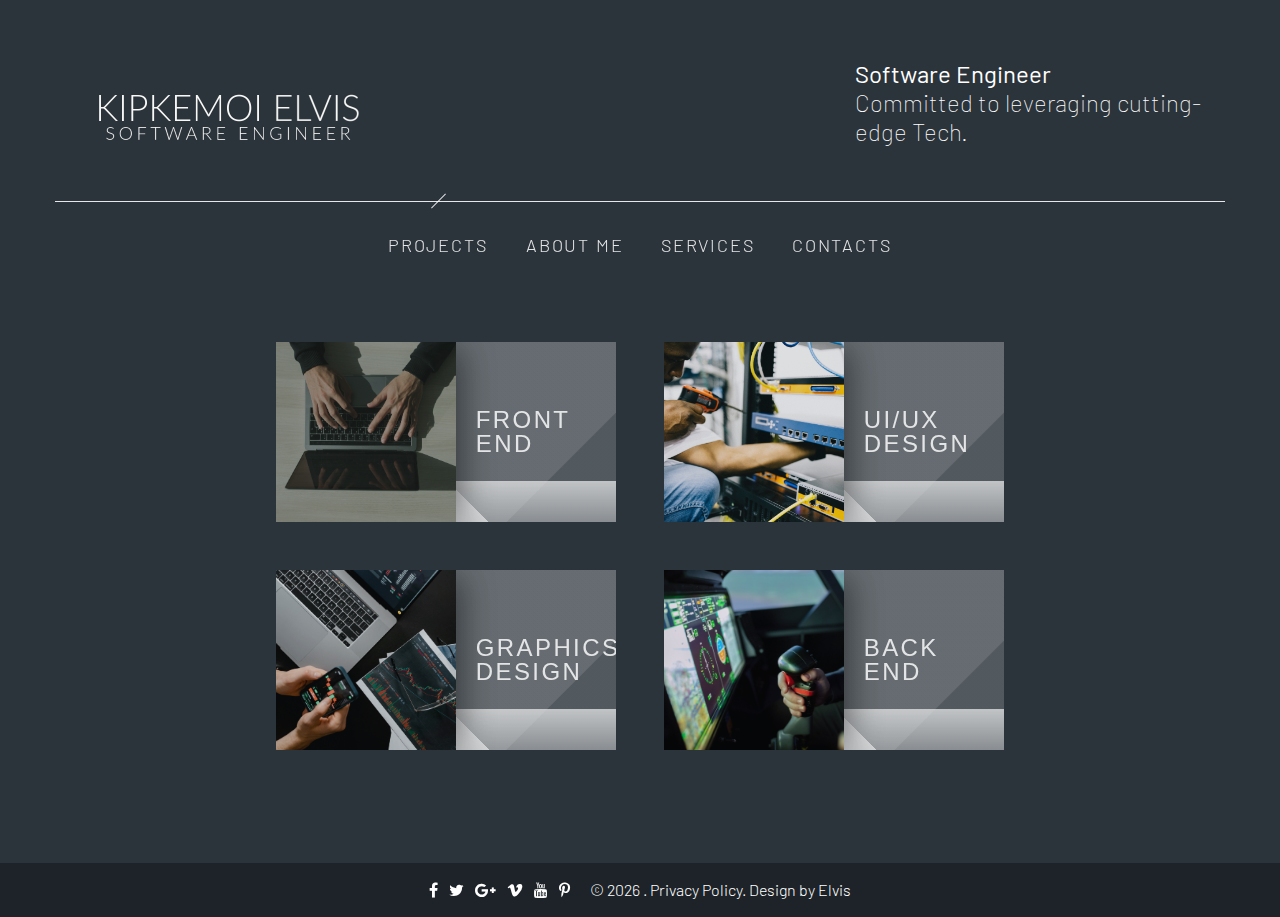
==== index.html @ e49746ac "st: homepage" ====
<!DOCTYPE html>
<html class="wide" lang="en">
  <head>
    <!-- Site Title-->
    <title>Elvis</title>
    <meta name="format-detection" content="telephone=no">
    <meta name="viewport" content="width=device-width, height=device-height, initial-scale=1.0, maximum-scale=1.0, user-scalable=0">
    <meta http-equiv="X-UA-Compatible" content="IE=edge">
    <meta charset="utf-8">
    <link rel="icon" href="images/favicon.ico" type="image/x-icon">
    <!-- Stylesheets-->
    <link rel="stylesheet" type="text/css" href="//fonts.googleapis.com/css?family=Barlow:100,200,300,400,700">
    <link rel="stylesheet" href="css/bootstrap.css">
    <link rel="stylesheet" href="css/fonts.css">
    <link rel="stylesheet" href="css/style.css">
    <style>.ie-panel{display: none;background: #212121;padding: 10px 0;box-shadow: 3px 3px 5px 0 rgba(0,0,0,.3);clear: both;text-align:center;position: relative;z-index: 1;} html.ie-10 .ie-panel, html.lt-ie-10 .ie-panel {display: block;}</style>
  </head>
  <body>
    <!-- <div class="ie-panel"><a href="http://windows.microsoft.com/en-US/internet-explorer/"><img src="images/ie8-panel/warning_bar_0000_us.jpg" height="42" width="820" alt="You are using an outdated browser. For a faster, safer browsing experience, upgrade for free today."></a></div> -->
    <!-- Page-->
    <div class="page bg-image novi-background">
      <div class="preloader">
        <div class="preloader-body">
          <div class="cssload-container">
            <div class="cssload-speeding-wheel"></div>
          </div>
          <p>Loading...</p>
        </div>
      </div>
      <!-- <a class="section section-banner d-none d-xl-flex" href="https://www.templatemonster.com/website-templates/monstroid2.html" style="background-image: url(images/banner/background-04-1920x60.jpg); background-image: -webkit-image-set( url(images/banner/background-04-1920x60.jpg) 1x, url(images/banner/background-04-3840x120.jpg) 2x )" target="_blank"><img src="images/banner/foreground-04-1600x60.png" srcset="images/banner/foreground-04-1600x60.png 1x, images/banner/foreground-04-3200x120.png 2x" alt="" width="1600" height="310"></a> -->
      <!-- Page Header-->

      <header class="section page-header">
        <div class="container">
          <div class="row justify-content-between align-items-end row-30">
            <div class="col-12 col-md-6"><a class="brand-logo" href="./"><img src="images/logo-default-346x62.png" alt="" width="346" height="62"/></a></div>
            <div class="col-12 col-md-6 col-xl-4">
              <div class="head-title">
                <p><strong>Software Engineer</strong> <br class="d-none d-md-inline-block">Committed to leveraging cutting-edge Tech.</p>              
              </div>
            </div>
          </div>
        </div>
      </header>
      <section class="section section-xs">
        <div class="container">
          <!-- Bootstrap tabs-->
          <div class="tabs-custom tabs-horizontal tabs-corporate" id="tabs-1">
            <!-- Nav tabs-->
            <ul class="nav nav-tabs">
              <li class="nav-item" role="presentation"><a class="nav-link active" href="#tabs-1-1" data-toggle="tab"><span class="nav-link-main">Projects</span></a></li>
              <li class="nav-item" role="presentation"><a class="nav-link" href="#tabs-1-2" data-toggle="tab"><span class="nav-link-main">about me</span></a></li>
              <li class="nav-item" role="presentation"><a class="nav-link" href="#tabs-1-3" data-toggle="tab"><span class="nav-link-main">services</span></a></li>
              <li class="nav-item" role="presentation"><a class="nav-link" href="#tabs-1-4" data-toggle="tab"><span class="nav-link-main">contacts</span></a></li>
            </ul>
            <!-- Tab panes-->
            <div class="tab-content">
              <div class="tab-pane fade show active" id="tabs-1-1">
                <div class="tabs-custom tabs-horizontal tabs-gallery hide-on-modal" id="tabs-galery">
                  <!-- Nav tabs-->
                  <ul class="nav nav-tabs">
                    <li class="nav-item" role="presentation"><a class="nav-link" href="#tabs-gallery-1" data-toggle="tab"><img src="images/ui.jpg" alt="" width="180" height="180"/><span>Front End</span></a></li>
                    <li class="nav-item" role="presentation"><a class="nav-link" href="#tabs-gallery-2" data-toggle="tab"><img src="images/hardware.jpg" alt="" width="180" height="180"/><span>UI/UX Design</span></a></li> <br>
                    <!-- <li class="nav-item" role="presentation"><a class="nav-link" href="#tabs-gallery-3" data-toggle="tab"><img src="images/backend.jpg" alt="" width="180" height="180"/><span>Back End</span></a></li> -->
</ul>
                  <ul class="nav nav-tabs">
                    <li class="nav-item" role="presentation"><a class="nav-link" href="#tabs-gallery-4" data-toggle="tab"><img src="images/data.jpg" alt="" width="180" height="180"/><span>Graphics Design</span></a></li>
                    <li class="nav-item" role="presentation"><a class="nav-link" href="#tabs-gallery-5" data-toggle="tab"><img src="images/devops.jpg" alt="" width="180" height="180"/><span>Back End</span></a></li>
                  
                  </ul>
                  <!-- Tab panes-->
                  <div class="tab-content">
                    <div class="tab-pane fade" id="tabs-gallery-1">
                      <div class="gallery-wrap">
                        <div class="gallery-wrap-inner">
                          <h4>Front End</h4>
                          <div class="dots-custom-lifestyle"></div><a class="back-to-gallery button-link button-link-icon" href="#"><span class="novi-icon icon icon-primary fa fa-angle-left"></span><span>back to projects</span></a>
                        </div>
                          <!-- Owl Carousel-->
                          <div class="gallery-wrap-inner" style="max-width: 1024px;">
                            <!-- Owl Carousel-->
                            <div class="owl-carousel owl-gallery" data-items="1" data-dots="true" data-nav="false" data-stage-padding="0" data-loop="false" data-margin="0" data-mouse-drag="false" data-lightgallery="group" data-pagination-class=".dots-custom-lifestyle">
                            
                              <div class="content-box hide-on-modal">
                                <div class="content-box-inner">
                                  <div class="row align-items-center row-30 row-md-30">
                                    <div class="col-12 col-md-6 col-lg-7">
                                      <figure><img src="images/showcase.png" alt="" width="504" height="369"/>
                                      </figure>
                                    </div>
                                    <div class="col-12 col-md-6 col-lg-5">
                                      <h3>Hokela Showcase</h3>
                                      <p class="subtitle">Js, HTML, CSS                          
                                        </p>
                                        <p>Hokela Showcase || We are a Data Science Strategy company that provides innovative software solutions for startups and enterprises. We build Solutions for Africa.
                                        </p>
                                        <a class="button button-primary button-icon button-icon-left" href="https://github.com/DynastyElvis/Hokela-Showcase" target="_blank"><span>Repository</span><span class="novi-icon icon fa-angle-right"></span></a>
                                        <a class="button button-primary button-icon button-icon-left" href="https://hokela-showcase.vercel.app/" target="_blank"><span>LIve Link</span><span class="novi-icon icon fa-angle-right"></span></a>
                                      </div>
                                  </div>
                                </div>
                              </div>
                              <div class="content-box hide-on-modal">
                                <div class="content-box-inner">
                                  <div class="row align-items-center row-30 row-md-30">
                                    <div class="col-12 col-md-6 col-lg-7">
                                      <figure><img src="https://images.unsplash.com/photo-1617347454431-f49d7ff5c3b1?ixlib=rb-4.0.3&ixid=MnwxMjA3fDB8MHxzZWFyY2h8Mnx8ZGVsaXZlcnl8ZW58MHx8MHx8&auto=format&fit=crop&w=500&q=60" alt="" width="504" height="369"/>
                                      </figure>
                                    </div>
                                    <div class="col-12 col-md-6 col-lg-5">
                                      <h3>Sendit Frontend</h3>
                                      <p class="subtitle">Angular JS                       
                                        </p>
                                        <p>SendIt was developed to curb parcel delivery challenges. It helps users to create delivery orders and facilitates the movement of the parcels to their destinations. Charges are based on the location and weight of the parcel.
                                        </p>
                                        <a class="button button-primary button-icon button-icon-left" href="https://github.com/DynastyElvis/Sendit-Frontend" target="_blank"><span>Repository</span><span class="novi-icon icon fa-angle-right"></span></a>
                                        <a class="button button-primary button-icon button-icon-left" href="https://chanaiagwata.github.io/Sendit-Frontend/" target="_blank"><span>LIve Link</span><span class="novi-icon icon fa-angle-right"></span></a>
                                      </div>
                                  </div>
                                </div>
                              </div>
                              <div class="content-box hide-on-modal">
                                <div class="content-box-inner">
                                  <div class="row align-items-center row-30 row-md-30">
                                    <div class="col-12 col-md-6 col-lg-7">
                                      <figure><img src="https://images.unsplash.com/photo-1529400971008-f566de0e6dfc?ixlib=rb-4.0.3&ixid=MnwxMjA3fDB8MHxzZWFyY2h8Mnx8am9ifGVufDB8fDB8fA%3D%3D&auto=format&fit=crop&w=500&q=60" alt="" width="504" height="369"/>
                                      </figure>
                                    </div>
                                    <div class="col-12 col-md-6 col-lg-5">
                                      <h3>Optimal Hires</h3>
                                      <p class="subtitle">Angular                          
                                        </p>
                                        <p>This is a platform where employers can visit, and just browse through verified job-seeker profiles (CVs).
                                        </p>
                                        <a class="button button-primary button-icon button-icon-left" href="https://github.com/DynastyElvis/optimalHires-Frontend" target="_blank"><span>Repository</span><span class="novi-icon icon fa-angle-right"></span></a>
                                        <a class="button button-primary button-icon button-icon-left" href="https://github.com/DynastyElvis/optimalHires-Frontend" target="_blank"><span>LIve Link</span><span class="novi-icon icon fa-angle-right"></span></a>
                                      </div>
                                  </div>
                                </div>
                              </div>
                              <div class="content-box hide-on-modal">
                                <div class="content-box-inner">
                                  <div class="row align-items-center row-30 row-md-30">
                                    <div class="col-12 col-md-6 col-lg-7">
                                      <figure><img src="images/showcase.png" alt="" width="504" height="369"/>
                                      </figure>
                                    </div>
                                    <div class="col-12 col-md-6 col-lg-5">
                                      <h3>Advatech</h3>
                                      <p class="subtitle">Advatech office Supplies LTD                       
                                        </p>
                                        <p>Hokela Showcase || We are a Data Science Strategy company that provides innovative software solutions for startups and enterprises. We build Solutions for Africa.
                                        </p>
                                        <a class="button button-primary button-icon button-icon-left" href="https://github.com/DynastyElvis/Hokela-Showcase" target="_blank"><span>Repository</span><span class="novi-icon icon fa-angle-right"></span></a>
                                        <a class="button button-primary button-icon button-icon-left" href="https://hokela-showcase.vercel.app/" target="_blank"><span>LIve Link</span><span class="novi-icon icon fa-angle-right"></span></a>
                                      </div>
                                  </div>
                                </div>
                              </div>
                              <div class="content-box hide-on-modal">
                                <div class="content-box-inner">
                                  <div class="row align-items-center row-30 row-md-30">
                                    <div class="col-12 col-md-6 col-lg-7">
                                      <figure><img src="images/showcase.png" alt="" width="504" height="369"/>
                                      </figure>
                                    </div>
                                    <div class="col-12 col-md-6 col-lg-5">
                                      <h3>Hokela Showcase</h3>
                                      <p class="subtitle">Brisk Marketing                          
                                        </p>
                                        <p>Hokela Showcase || We are a Data Science Strategy company that provides innovative software solutions for startups and enterprises. We build Solutions for Africa.
                                        </p>
                                        <a class="button button-primary button-icon button-icon-left" href="https://github.com/DynastyElvis/Hokela-Showcase" target="_blank"><span>Repository</span><span class="novi-icon icon fa-angle-right"></span></a>
                                        <a class="button button-primary button-icon button-icon-left" href="https://hokela-showcase.vercel.app/" target="_blank"><span>LIve Link</span><span class="novi-icon icon fa-angle-right"></span></a>
                                      </div>
                                  </div>
                                </div>
                              </div>
                              <div class="content-box hide-on-modal">
                                <div class="content-box-inner">
                                  <div class="row align-items-center row-30 row-md-30">
                                    <div class="col-12 col-md-6 col-lg-7">
                                      <figure><img src="images/showcase.png" alt="" width="504" height="369"/>
                                      </figure>
                                    </div>
                                    <div class="col-12 col-md-6 col-lg-5">
                                      <h3>Hokela Showcase</h3>
                                      <p class="subtitle">Brisk Marketing                          
                                        </p>
                                        <p>Hokela Showcase || We are a Data Science Strategy company that provides innovative software solutions for startups and enterprises. We build Solutions for Africa.
                                        </p>
                                        <a class="button button-primary button-icon button-icon-left" href="https://github.com/DynastyElvis/Hokela-Showcase" target="_blank"><span>Repository</span><span class="novi-icon icon fa-angle-right"></span></a>
                                        <a class="button button-primary button-icon button-icon-left" href="https://hokela-showcase.vercel.app/" target="_blank"><span>LIve Link</span><span class="novi-icon icon fa-angle-right"></span></a>
                                      </div>
                                  </div>
                                </div>
                              </div>
                 
                            </div>                          
                        </div>
                      </div>
                    </div>
                    <!--Portrait-->
                    <div class="tab-pane fade" id="tabs-gallery-2">
                      <div class="gallery-wrap">
                        <div class="gallery-wrap-inner">
                          <h4>Portrait</h4>
                          <div class="dots-custom-portrait"></div><a class="back-to-gallery button-link button-link-icon" href="#"><span class="novi-icon icon icon-primary fa fa-angle-left"></span><span>back to projects</span></a>
                        </div>
                        <div class="gallery-wrap-inner" style="max-width: 1024px;">
                          <!-- Owl Carousel-->
                          <div class="owl-carousel owl-gallery" data-items="1" data-dots="true" data-nav="false" data-stage-padding="0" data-loop="false" data-margin="0" data-mouse-drag="false" data-lightgallery="group" data-pagination-class=".dots-custom-lifestyle">

                            <div class="content-box hide-on-modal">
                              <div class="content-box-inner">
                                <div class="row align-items-center row-30 row-md-30">
                                  <div class="col-12 col-md-6 col-lg-7">
                                    <figure><img src="images/showcase.png" alt="" width="504" height="369"/>
                                    </figure>
                                  </div>
                                  <div class="col-12 col-md-6 col-lg-5">
                                    <h3>Hokela Showcase</h3>
                                    <p class="subtitle">Brisk Marketing                          
                                      </p>
                                      <p>Hokela Showcase || We are a Data Science Strategy company that provides innovative software solutions for startups and enterprises. We build Solutions for Africa.
                                      </p>
                                      <a class="button button-primary button-icon button-icon-left" href="https://github.com/DynastyElvis/Hokela-Showcase" target="_blank"><span>Repository</span><span class="novi-icon icon fa-angle-right"></span></a>
                                      <a class="button button-primary button-icon button-icon-left" href="https://hokela-showcase.vercel.app/" target="_blank"><span>LIve Link</span><span class="novi-icon icon fa-angle-right"></span></a>
                                    </div>
                                </div>
                              </div>
                            </div>
                            <div class="content-box hide-on-modal">
                              <div class="content-box-inner">
                                <div class="row align-items-center row-30 row-md-30">
                                  <div class="col-12 col-md-6 col-lg-7">
                                    <figure><img src="images/showcase.png" alt="" width="504" height="369"/>
                                    </figure>
                                  </div>
                                  <div class="col-12 col-md-6 col-lg-5">
                                    <h3>Hokela Showcase</h3>
                                    <p class="subtitle">Brisk Marketing                          
                                      </p>
                                      <p>Hokela Showcase || We are a Data Science Strategy company that provides innovative software solutions for startups and enterprises. We build Solutions for Africa.
                                      </p>
                                      <a class="button button-primary button-icon button-icon-left" href="https://github.com/DynastyElvis/Hokela-Showcase" target="_blank"><span>Repository</span><span class="novi-icon icon fa-angle-right"></span></a>
                                      <a class="button button-primary button-icon button-icon-left" href="https://hokela-showcase.vercel.app/" target="_blank"><span>LIve Link</span><span class="novi-icon icon fa-angle-right"></span></a>
                                    </div>
                                </div>
                              </div>
                            </div>
                          </div>
                        </div>
                      </div>
                    </div>
                    <!--Fashion-->
                    <div class="tab-pane fade" id="tabs-gallery-3">
                      <div class="gallery-wrap">
                        <div class="gallery-wrap-inner">
                          <h4>Fashion</h4>
                          <div class="dots-custom-fashion"></div><a class="back-to-gallery button-link button-link-icon" href="#"><span class="novi-icon icon icon-primary fa fa-angle-left"></span><span>back to projects</span></a>
                        </div>
                        <div class="gallery-wrap-inner">
                          <!-- Owl Carousel-->
                          <div class="owl-carousel owl-gallery" data-items="1" data-dots="true" data-nav="false" data-stage-padding="0" data-loop="false" data-margin="0" data-mouse-drag="false" data-lightgallery="group" data-pagination-class=".dots-custom-fashion"><a class="gallery-item" href="images/gallery-fashion-03-970x524.jpg" data-lightgallery="item">
                              <figure><img src="images/gallery-fashion-03-970x524.jpg" alt="" width="970" height="524"/>
                              </figure>
                              <div class="caption"><span class="icon novi-icon fa-expand"></span></div></a><a class="gallery-item" href="images/gallery-fashion-01-970x524.jpg" data-lightgallery="item">
                              <figure><img src="images/gallery-fashion-01-970x524.jpg" alt="" width="970" height="524"/>
                              </figure>
                              <div class="caption"><span class="icon novi-icon fa-expand"></span></div></a><a class="gallery-item" href="images/gallery-fashion-02-970x524.jpg" data-lightgallery="item">
                              <figure><img src="images/gallery-fashion-02-970x524.jpg" alt="" width="970" height="524"/>
                              </figure>
                              <div class="caption"><span class="icon novi-icon fa-expand"></span></div></a><a class="gallery-item" href="images/gallery-fashion-04-970x524.jpg" data-lightgallery="item">
                              <figure><img src="images/gallery-fashion-04-970x524.jpg" alt="" width="970" height="524"/>
                              </figure>
                              <div class="caption"><span class="icon novi-icon fa-expand"></span></div></a><a class="gallery-item" href="images/gallery-fashion-05-970x524.jpg" data-lightgallery="item">
                              <figure><img src="images/gallery-fashion-05-970x524.jpg" alt="" width="970" height="524"/>
                              </figure>
                              <div class="caption"><span class="icon novi-icon fa-expand"></span></div></a><a class="gallery-item" href="images/gallery-fashion-06-970x524.jpg" data-lightgallery="item">
                              <figure><img src="images/gallery-fashion-06-970x524.jpg" alt="" width="970" height="524"/>
                              </figure>
                              <div class="caption"><span class="icon novi-icon fa-expand"></span></div></a><a class="gallery-item" href="images/gallery-fashion-07-970x524.jpg" data-lightgallery="item">
                              <figure><img src="images/gallery-fashion-07-970x524.jpg" alt="" width="970" height="524"/>
                              </figure>
                              <div class="caption"><span class="icon novi-icon fa-expand"></span></div></a><a class="gallery-item" href="images/gallery-fashion-08-970x524.jpg" data-lightgallery="item">
                              <figure><img src="images/gallery-fashion-08-970x524.jpg" alt="" width="970" height="524"/>
                              </figure>
                              <div class="caption"><span class="icon novi-icon fa-expand"></span></div></a>
                          </div>
                        </div>
                      </div>
                    </div>
                    <!--nature-->
                    <div class="tab-pane fade" id="tabs-gallery-4">
                      <div class="gallery-wrap">
                        <div class="gallery-wrap-inner">
                          <h4>ML & Data Analysis</h4>
                          <div class="dots-custom-nature"></div><a class="back-to-gallery button-link button-link-icon" href="#"><span class="novi-icon icon icon-primary fa fa-angle-left"></span><span>back to projects</span></a>
                        </div>
                        <div class="gallery-wrap-inner">
                          <!-- Owl Carousel-->
                          <div class="owl-carousel owl-gallery" data-items="1" data-dots="true" data-nav="false" data-stage-padding="0" data-loop="false" data-margin="0" data-mouse-drag="false" data-lightgallery="group" data-pagination-class=".dots-custom-nature"><a class="gallery-item" href="images/gallery-nature-07-970x524.jpg" data-lightgallery="item">
                              <figure><img src="images/gallery-nature-07-970x524.jpg" alt="" width="970" height="524"/>
                              </figure>
                              <div class="caption"><span class="icon novi-icon fa-expand"></span></div></a><a class="gallery-item" href="images/gallery-nature-01-970x524.jpg" data-lightgallery="item">
                              <figure><img src="images/gallery-nature-01-970x524.jpg" alt="" width="970" height="524"/>
                              </figure>
                              <div class="caption"><span class="icon novi-icon fa-expand"></span></div></a><a class="gallery-item" href="images/gallery-nature-02-970x524.jpg" data-lightgallery="item">
                              <figure><img src="images/gallery-nature-02-970x524.jpg" alt="" width="970" height="524"/>
                              </figure>
                              <div class="caption"><span class="icon novi-icon fa-expand"></span></div></a><a class="gallery-item" href="images/gallery-nature-03-970x524.jpg" data-lightgallery="item">
                              <figure><img src="images/gallery-nature-03-970x524.jpg" alt="" width="970" height="524"/>
                              </figure>
                              <div class="caption"><span class="icon novi-icon fa-expand"></span></div></a><a class="gallery-item" href="images/gallery-nature-04-970x524.jpg" data-lightgallery="item">
                              <figure><img src="images/gallery-nature-04-970x524.jpg" alt="" width="970" height="524"/>
                              </figure>
                              <div class="caption"><span class="icon novi-icon fa-expand"></span></div></a><a class="gallery-item" href="images/gallery-nature-05-970x524.jpg" data-lightgallery="item">
                              <figure><img src="images/gallery-nature-05-970x524.jpg" alt="" width="970" height="524"/>
                              </figure>
                              <div class="caption"><span class="icon novi-icon fa-expand"></span></div></a><a class="gallery-item" href="images/gallery-nature-06-970x524.jpg" data-lightgallery="item">
                              <figure><img src="images/gallery-nature-06-970x524.jpg" alt="" width="970" height="524"/>
                              </figure>
                              <div class="caption"><span class="icon novi-icon fa-expand"></span></div></a><a class="gallery-item" href="images/gallery-nature-08-970x524.jpg" data-lightgallery="item">
                              <figure><img src="images/gallery-nature-08-970x524.jpg" alt="" width="970" height="524"/>
                              </figure>
                              <div class="caption"><span class="icon novi-icon fa-expand"></span></div></a>
                          </div>
                        </div>
                      </div>
                    </div>
                    <!--city-->
                    <div class="tab-pane fade" id="tabs-gallery-5">
                      <div class="gallery-wrap">
                        <div class="gallery-wrap-inner">
                          <h4>DevOps</h4>
                          <div class="dots-custom-city"></div><a class="back-to-gallery button-link button-link-icon" href="#"><span class="novi-icon icon icon-primary fa fa-angle-left"></span><span>back to projects</span></a>
                        </div>
                        <div class="gallery-wrap-inner">
                          <!-- Owl Carousel-->
                          <div class="owl-carousel owl-gallery" data-items="1" data-dots="true" data-nav="false" data-stage-padding="0" data-loop="false" data-margin="0" data-mouse-drag="false" data-lightgallery="group" data-pagination-class=".dots-custom-city"><a class="gallery-item" href="images/gallery-city-02-970x524.jpg" data-lightgallery="item">
                              <figure><img src="images/gallery-city-02-970x524.jpg" alt="" width="970" height="524"/>
                              </figure>
                              <div class="caption"><span class="icon novi-icon fa-expand"></span></div></a><a class="gallery-item" href="images/gallery-city-01-970x524.jpg" data-lightgallery="item">
                              <figure><img src="images/gallery-city-01-970x524.jpg" alt="" width="970" height="524"/>
                              </figure>
                              <div class="caption"><span class="icon novi-icon fa-expand"></span></div></a><a class="gallery-item" href="images/gallery-city-03-970x524.jpg" data-lightgallery="item">
                              <figure><img src="images/gallery-city-03-970x524.jpg" alt="" width="970" height="524"/>
                              </figure>
                              <div class="caption"><span class="icon novi-icon fa-expand"></span></div></a><a class="gallery-item" href="images/gallery-city-04-970x524.jpg" data-lightgallery="item">
                              <figure><img src="images/gallery-city-04-970x524.jpg" alt="" width="970" height="524"/>
                              </figure>
                              <div class="caption"><span class="icon novi-icon fa-expand"></span></div></a><a class="gallery-item" href="images/gallery-city-05-970x524.jpg" data-lightgallery="item">
                              <figure><img src="images/gallery-city-05-970x524.jpg" alt="" width="970" height="524"/>
                              </figure>
                              <div class="caption"><span class="icon novi-icon fa-expand"></span></div></a><a class="gallery-item" href="images/gallery-city-06-970x524.jpg" data-lightgallery="item">
                              <figure><img src="images/gallery-city-06-970x524.jpg" alt="" width="970" height="524"/>
                              </figure>
                              <div class="caption"><span class="icon novi-icon fa-expand"></span></div></a><a class="gallery-item" href="images/gallery-city-07-970x524.jpg" data-lightgallery="item">
                              <figure><img src="images/gallery-city-07-970x524.jpg" alt="" width="970" height="524"/>
                              </figure>
                              <div class="caption"><span class="icon novi-icon fa-expand"></span></div></a>
                          </div>
                        </div>
                      </div>
                    </div>
                  </div>
                </div>
              </div>
              <div class="tab-pane fade" id="tabs-1-2">
                <div class="content-box hide-on-modal">
                  <div class="content-box-inner">
                    <div class="row align-items-center row-30 row-md-30">
                      <div class="col-12 col-md-6 col-lg-7">
                        <figure><img src="images/dp.jpg" alt="" width="504" height="369"/>
                        </figure>
                      </div>
                      <div class="col-12 col-md-6 col-lg-5">
                        <h3>Who I Am</h3>
                        <p class="subtitle">Professional Software and DevOps engineer                          
                          </p>
                        <p>I am a professional software and DevOps engineer with years of experience in the IT industry. I have a deep understanding of various programming languages, software development methodologies, and tools for continuous integration and delivery.</p><a class="button button-primary button-icon button-icon-left" href="#" data-toggle="modal" data-target="#modal-about-us"><span>More</span><span class="novi-icon icon fa-angle-right"></span></a>
                      </div>
                    </div>
                  </div><a class="close-content-box" href="#">x</a>
                </div>
                <div class="modal slideUp" id="modal-about-us" tabindex="-1" role="dialog" aria-hidden="true">
                  <div class="modal-dialog" role="document">
                    <div class="modal-content">
                      <div class="content-box">
                        <div class="content-box-inner">
                          <div class="row">
                            <div class="col-12">
                              <h3>A Few Words About Me</h3>
                              <p>Experienced software engineer with a passion for developing innovative programs that expedite the efficiency and effectiveness of organizational success. Well-versed in technology and writing code to create systems that are reliable and user-friendly.</p>
                              <p>A skilled leader who has the proven
                                ability to motivate, educate, and manage a team of professionals to build software programs and
                                effectively track changes. Confident communicator, strategic thinker, and innovative creator to
                                develop software that is customized to meet a company’s organizational needs, highlight its core
                                competencies, and further their success.</p>
                            </div>
                          </div>
                        </div><a class="close-modal-content-box" href="#" data-dismiss="modal">x</a>
                      </div>
                    </div>
                  </div>
                </div>
              </div>
              <div class="tab-pane fade" id="tabs-1-3">
                <div class="content-box hide-on-modal">
                  <div class="content-box-inner row-30">
                    <h3>Services Overview</h3>
                    <div class="row align-items-center row-30">
                      <div class="col-12 col-md-6">
                        <div class="unit service-box">
                          <div class="unit-left"><span class="novi-icon icon icon-lg fa-clock-o"></span></div>
                          <div class="unit-body"><a class="subtitle" href="#" data-toggle="modal" data-target="#modal-service-1">bermodi tempora incidunt ut labore et dolore magna maliquam</a>
                            <p>Dastqui dolorem ipsumquia dolsitmet conse tequam eius. Asmodi tempora incid. Dent ut labore et dolore magnam. Naliquam quae.</p>
                          </div>
                        </div>
                      </div>
                      <div class="col-12 col-md-6">
                        <div class="unit service-box">
                          <div class="unit-left"><span class="novi-icon icon icon-lg fa-cloud"></span></div>
                          <div class="unit-body"><a class="subtitle" href="#" data-toggle="modal" data-target="#modal-service-2">cidunt ut labore t dolore magna maliqua mquaerat voleneni.</a>
                            <p>Dastqui dolorem ipsumquia dolsitmet conse tequam eius. Asmodi tempora incid. Dent ut labore et dolore magnam. Naliquam quae.</p>
                          </div>
                        </div>
                      </div>
                      <div class="col-12 col-md-6">
                        <div class="unit service-box">
                          <div class="unit-left"><span class="novi-icon icon icon-lg fa-bell"></span></div>
                          <div class="unit-body"><a class="subtitle" href="#" data-toggle="modal" data-target="#modal-service-3">empora incidunt ut labore et dolore magna maliquam lroep oirta.</a>
                            <p>Dastqui dolorem ipsumquia dolsitmet conse tequam eius. Asmodi tempora incid. Dent ut labore et dolore magnam. Naliquam quae.</p>
                          </div>
                        </div>
                      </div>
                      <div class="col-12 col-md-6">
                        <div class="unit service-box">
                          <div class="unit-left"><span class="novi-icon icon icon-lg fa-image"></span></div>
                          <div class="unit-body"><a class="subtitle" href="#" data-toggle="modal" data-target="#modal-service-4">dunt ut labore et dolore magna aliquam lroep oirta lreo prota.</a>
                            <p>Dastqui dolorem ipsumquia dolsitmet conse tequam eius. Asmodi tempora incid. Dent ut labore et dolore magnam. Naliquam quae.</p>
                          </div>
                        </div>
                      </div>
                    </div>
                  </div><a class="close-content-box" href="#">x</a>
                </div>
                <div class="modal slideUp" id="modal-service-1" tabindex="-1" role="dialog" aria-hidden="true">
                  <div class="modal-dialog" role="document">
                    <div class="modal-content">
                      <div class="content-box">
                        <div class="content-box-inner">
                          <div class="row">
                            <div class="col-12">
                              <h3>bermodi tempora incidunt ut labore et dolore magna maliquam</h3>
                              <p>Dastqui dolorem ipsumquia dolsitmet conse tequam eius. Asmodi tempora incid. Dent ut labore t dolore magnam. Naliquam quae. Rat voleneni ullam corporis suscipit labasic ut aliquidea commodi consequatur. Aquis autem vel eum iure reprehenderit, muytasas dresasaser. Esse, quam nihil molestiae consequatur, vel illum. Dastqui dolorem ipsumquia dolsitmet conse tequam eius. Asmodi tempora incid. Dent ut labore t dolore magnam. Naliquam quae.</p>
                              <p>Rat voleneni ullam corporis suscipit labasic ut aliquidea commodi consequatur. Aquis autem vel eum iure reprehenderit. Asas dresasaser. Esse, quam nihil molestiae consequatur, vel illum. Dastqui dolorem ipsumquia dolsitmet conse tequam eius. Asmodi tempora incid. Dent ut labore t dolore magnam. Naliquam quae. Rat voleneni ullam corporis suscipit labasic ut aliquidea commodi consequatur. Aquis autem vel eum iure reprehenderit, muytasas dresasaser. Esse, quam nihil molestiae consequatur, vel illum. Dastqui dolorem ipsumquia dolsitmet conse tequam eius. Asmodi tempo. Asas dresasaser. Esse, quam nihil molestiae consequatur, vel illum. Dastqui dolorem ipsumquia dolsitmet conse tequam eius. Asmodi tempora incid. Dent ut labore t dolore magnam. Naliquam quae. Rat voleneni ullam corporis suscipit labasic ut aliquidea</p>
                            </div>
                          </div>
                        </div><a class="close-modal-content-box" href="#" data-dismiss="modal">x</a>
                      </div>
                    </div>
                  </div>
                </div>
                <div class="modal slideUp" id="modal-service-2" tabindex="-1" role="dialog" aria-hidden="true">
                  <div class="modal-dialog" role="document">
                    <div class="modal-content">
                      <div class="content-box">
                        <div class="content-box-inner">
                          <div class="row">
                            <div class="col-12">
                              <h3>cidunt ut labore t dolore magna maliqua mquaerat voleneni.</h3>
                              <p>Dastqui dolorem ipsumquia dolsitmet conse tequam eius. Asmodi tempora incid. Dent ut labore t dolore magnam. Naliquam quae. Rat voleneni ullam corporis suscipit labasic ut aliquidea commodi consequatur. Aquis autem vel eum iure reprehenderit, muytasas dresasaser. Esse, quam nihil molestiae consequatur, vel illum. Dastqui dolorem ipsumquia dolsitmet conse tequam eius. Asmodi tempora incid. Dent ut labore t dolore magnam. Naliquam quae.</p>
                              <p>Rat voleneni ullam corporis suscipit labasic ut aliquidea commodi consequatur. Aquis autem vel eum iure reprehenderit. Asas dresasaser. Esse, quam nihil molestiae consequatur, vel illum. Dastqui dolorem ipsumquia dolsitmet conse tequam eius. Asmodi tempora incid. Dent ut labore t dolore magnam. Naliquam quae. Rat voleneni ullam corporis suscipit labasic ut aliquidea commodi consequatur. Aquis autem vel eum iure reprehenderit, muytasas dresasaser. Esse, quam nihil molestiae consequatur, vel illum. Dastqui dolorem ipsumquia dolsitmet conse tequam eius. Asmodi tempo. Asas dresasaser. Esse, quam nihil molestiae consequatur, vel illum. Dastqui dolorem ipsumquia dolsitmet conse tequam eius. Asmodi tempora incid. Dent ut labore t dolore magnam. Naliquam quae. Rat voleneni ullam corporis suscipit labasic ut aliquidea</p>
                            </div>
                          </div>
                        </div><a class="close-modal-content-box" href="#" data-dismiss="modal">x</a>
                      </div>
                    </div>
                  </div>
                </div>
                <div class="modal slideUp" id="modal-service-3" tabindex="-1" role="dialog" aria-hidden="true">
                  <div class="modal-dialog" role="document">
                    <div class="modal-content">
                      <div class="content-box">
                        <div class="content-box-inner">
                          <div class="row">
                            <div class="col-12">
                              <h3>empora incidunt ut labore et dolore magna maliquam lroep oirta.</h3>
                              <p>Dastqui dolorem ipsumquia dolsitmet conse tequam eius. Asmodi tempora incid. Dent ut labore t dolore magnam. Naliquam quae. Rat voleneni ullam corporis suscipit labasic ut aliquidea commodi consequatur. Aquis autem vel eum iure reprehenderit, muytasas dresasaser. Esse, quam nihil molestiae consequatur, vel illum. Dastqui dolorem ipsumquia dolsitmet conse tequam eius. Asmodi tempora incid. Dent ut labore t dolore magnam. Naliquam quae.</p>
                              <p>Rat voleneni ullam corporis suscipit labasic ut aliquidea commodi consequatur. Aquis autem vel eum iure reprehenderit. Asas dresasaser. Esse, quam nihil molestiae consequatur, vel illum. Dastqui dolorem ipsumquia dolsitmet conse tequam eius. Asmodi tempora incid. Dent ut labore t dolore magnam. Naliquam quae. Rat voleneni ullam corporis suscipit labasic ut aliquidea commodi consequatur. Aquis autem vel eum iure reprehenderit, muytasas dresasaser. Esse, quam nihil molestiae consequatur, vel illum. Dastqui dolorem ipsumquia dolsitmet conse tequam eius. Asmodi tempo. Asas dresasaser. Esse, quam nihil molestiae consequatur, vel illum. Dastqui dolorem ipsumquia dolsitmet conse tequam eius. Asmodi tempora incid. Dent ut labore t dolore magnam. Naliquam quae. Rat voleneni ullam corporis suscipit labasic ut aliquidea</p>
                            </div>
                          </div>
                        </div><a class="close-modal-content-box" href="#" data-dismiss="modal">x</a>
                      </div>
                    </div>
                  </div>
                </div>
                <div class="modal slideUp" id="modal-service-4" tabindex="-1" role="dialog" aria-hidden="true">
                  <div class="modal-dialog" role="document">
                    <div class="modal-content">
                      <div class="content-box">
                        <div class="content-box-inner">
                          <div class="row">
                            <div class="col-12">
                              <h3>dunt ut labore et dolore magna aliquam lroep oirta lreo prota.</h3>
                              <p>Dastqui dolorem ipsumquia dolsitmet conse tequam eius. Asmodi tempora incid. Dent ut labore t dolore magnam. Naliquam quae. Rat voleneni ullam corporis suscipit labasic ut aliquidea commodi consequatur. Aquis autem vel eum iure reprehenderit, muytasas dresasaser. Esse, quam nihil molestiae consequatur, vel illum. Dastqui dolorem ipsumquia dolsitmet conse tequam eius. Asmodi tempora incid. Dent ut labore t dolore magnam. Naliquam quae.</p>
                              <p>Rat voleneni ullam corporis suscipit labasic ut aliquidea commodi consequatur. Aquis autem vel eum iure reprehenderit. Asas dresasaser. Esse, quam nihil molestiae consequatur, vel illum. Dastqui dolorem ipsumquia dolsitmet conse tequam eius. Asmodi tempora incid. Dent ut labore t dolore magnam. Naliquam quae. Rat voleneni ullam corporis suscipit labasic ut aliquidea commodi consequatur. Aquis autem vel eum iure reprehenderit, muytasas dresasaser. Esse, quam nihil molestiae consequatur, vel illum. Dastqui dolorem ipsumquia dolsitmet conse tequam eius. Asmodi tempo. Asas dresasaser. Esse, quam nihil molestiae consequatur, vel illum. Dastqui dolorem ipsumquia dolsitmet conse tequam eius. Asmodi tempora incid. Dent ut labore t dolore magnam. Naliquam quae. Rat voleneni ullam corporis suscipit labasic ut aliquidea</p>
                            </div>
                          </div>
                        </div><a class="close-modal-content-box" href="#" data-dismiss="modal">x</a>
                      </div>
                    </div>
                  </div>
                </div>
              </div>
              <div class="tab-pane fade" id="tabs-1-4">
                <div class="content-box hide-on-modal">
                  <div class="row row-30 justify-content-center align-items-center">
                    <div class="col-12 col-md-7">
                      <!--RD Mailform-->
                      <form class="rd-mailform text-left" data-form-output="form-output-global" data-form-type="contact" method="post" action="bat/rd-mailform.php">
                        <div class="row row-14 gutters-14">
                          <div class="col-sm-6">
                            <div class="form-wrap">
                              <label class="form-label" for="contact-name">Name</label>
                              <input class="form-input" id="contact-name" type="text" name="name" data-constraints="@Required">
                            </div>
                          </div>
                          <div class="col-sm-6">
                            <div class="form-wrap">
                              <label class="form-label" for="contact-phone">Phone</label>
                              <input class="form-input" id="contact-phone" type="text" name="phone" data-constraints="@Required @PhoneNumber">
                            </div>
                          </div>
                          <div class="col-12">
                            <div class="form-wrap">
                              <label class="form-label" for="contact-message">Message</label>
                              <textarea class="form-input" id="contact-message" name="message" data-constraints="@Required"></textarea>
                            </div>
                          </div>
                          <div class="col-sm-6">
                            <div class="form-wrap">
                              <label class="form-label" for="contact-email">E-Mail</label>
                              <input class="form-input" id="contact-email" type="email" name="email" data-constraints="@Required @Email">
                            </div>
                          </div>
                          <div class="col-sm-6 align-self-end">
                            <div class="form-button">
                              <button class="button button-lg button-block button-primary" type="submit">Send</button>
                            </div>
                          </div>
                        </div>
                      </form>
                    </div>
                    <div class="col-12 col-md-4">
                      <h3>Contact Info</h3>
                      <address class="subtitle">Riverside Drive<br> Nairobi, KENYA</address>
                      <ul class="contact-info">
                        <li><span>Chat with my Mini AI Portfolio:</span><a href="https://whatsappchat-my-portfolio.vercel.app/">Chat Bot</a></li>
                        <li><span>Telephone:</span><a href="tel:#">+254746 346 984</a></li>
                        <li><span>LinkedIn:</span><a href="https://www.linkedin.com/in/kipkemoi-elvis-aa3548209/">Kipkemoi Elvis</a></li>
                        <li><span>E-mail:</span><a href="mailto:#">Kipkemoilvs@gmail.com</a></li>
                      </ul>
                    </div>
                  </div><a class="close-content-box" href="#">x</a>
                </div>
              </div>
            </div>
          </div>
        </div>
      </section><a class="section section-banner d-xl-none" href="https://www.templatemonster.com/website-templates/monstroid2.html" style="background-image: url(images/banner/background-03-1920x310.jpg); background-image: -webkit-image-set( url(images/banner/background-03-1920x310.jpg) 1x, url(images/banner/background-03-3840x620.jpg) 2x )" target="_blank"><img src="images/banner/foreground-03-1600x310.png" srcset="images/banner/foreground-03-1600x310.png 1x, images/banner/foreground-03-3200x620.png 2x" alt="" width="1600" height="310"></a>
      <!-- Page Footer-->
      <footer class="section footer-classic context-dark novi-background">
        <div class="container">
          <div class="footer-group">
            <ul class="list-inline list-inline-xs">
              <li><a class="novi-icon icon-xxs fa-facebook icon" href="#"></a></li>
              <li><a class="novi-icon icon-xxs fa-twitter icon" href="#"></a></li>
              <li><a class="novi-icon icon-xxs fa-google-plus icon" href="#"></a></li>
              <li><a class="novi-icon icon-xxs fa-vimeo icon" href="#"></a></li>
              <li><a class="novi-icon icon-xxs fa-youtube icon" href="#"></a></li>
              <li><a class="novi-icon icon-xxs fa-pinterest-p icon" href="#"></a></li>
            </ul>
            <!-- Rights-->
            <p class="rights"><span>&copy;&nbsp;</span><span class="copyright-year"></span><span>&nbsp;</span><span>.&nbsp;</span><a href="#" data-toggle="modal" data-target="#privacy">Privacy Policy</a>. Design&nbsp;by&nbsp;<a href="https://elvis-portfolio-blue.vercel.app/">Elvis</a></p>
          </div>
        </div>
        <!-- Coded by JeremyLuis-->
      </footer>

      <div class="modal modal-centered slideUp" id="privacy" tabindex="-1" role="dialog" aria-hidden="true">
        <div class="modal-dialog" role="document">
          <div class="modal-content">
            <div class="content-box">
              <div class="content-box-inner">
                <div class="row">
                  <div class="col-12">
                    <h3>Privacy Policy</h3>
                    <p>Dastqui dolorem ipsumquia dolsitmet conse tequam eius. Asmodi tempora incid. Dent ut labore t dolore magnam. Naliquam quae. Rat voleneni ullam corporis suscipit labasic ut aliquidea commodi consequatur. Aquis autem vel eum iure reprehenderit, muytasas dresasaser. Esse, quam nihil molestiae consequatur, vel illum. Dastqui dolorem ipsumquia dolsitmet conse tequam eius. Asmodi tempora incid. Dent ut labore t dolore magnam. Naliquam quae.</p>
                    <p>Rat voleneni ullam corporis suscipit labasic ut aliquidea commodi consequatur. Aquis autem vel eum iure reprehenderit. Asas dresasaser. Esse, quam nihil molestiae consequatur, vel illum. Dastqui dolorem ipsumquia dolsitmet conse tequam eius. Asmodi tempora incid. Dent ut labore t dolore magnam. Naliquam quae. Rat voleneni ullam corporis suscipit labasic ut aliquidea commodi consequatur. Aquis autem vel eum iure reprehenderit, muytasas dresasaser. Esse, quam nihil molestiae consequatur, vel illum. Dastqui dolorem ipsumquia dolsitmet conse tequam eius. Asmodi tempo. Asas dresasaser. Esse, quam nihil molestiae consequatur, vel illum. Dastqui dolorem ipsumquia dolsitmet conse tequam eius. Asmodi tempora incid. Dent ut labore t dolore magnam. Naliquam quae. Rat voleneni ullam corporis suscipit labasic ut aliquidea</p>
                  </div>
                </div>
              </div><a class="close-modal-content-box" href="#" data-dismiss="modal">x</a>
            </div>
          </div>
        </div>
      </div>
    </div>
    <!-- Global Mailform Output-->
    <div class="snackbars" id="form-output-global"></div>
    <!-- Javascript-->
    <script src="js/core.min.js"></script>
    <script src="js/script.js"></script>
    <!-- coded by ragnar-->
  </body>
</html>
---- css/fonts.css ----
/*
*
* Fonts
*//*
*
* Font Awesome Icons 4.7.0
* --------------------------------------------------
*/@font-face {	font-family: 'FontAwesome';	src: url("../fonts/fontawesome-webfont.eot?v=4.7.0");	src: url("../fonts/fontawesome-webfont.eot?#iefix&v=4.7.0") format("embedded-opentype"), url("../fonts/fontawesome-webfont.woff2?v=4.7.0") format("woff2"), url("../fonts/fontawesome-webfont.woff?v=4.7.0") format("woff"), url("../fonts/fontawesome-webfont.ttf?v=4.7.0") format("truetype"), url("../fonts/fontawesome-webfont.svg?v=4.7.0#fontawesomeregular") format("svg");	font-weight: normal;	font-style: normal;}.fa {	display: inline-block;	font-family: 'FontAwesome';	font-size: inherit;	text-rendering: auto;	-webkit-font-smoothing: antialiased;	-moz-osx-font-smoothing: grayscale;}[class*='fa-']:before {	font-weight: 400;	font-family: 'FontAwesome';}/* makes the font 33% larger relative to the icon container */.fa-lg {	font-size: 1.33333333em;	line-height: 0.75em;	vertical-align: -15%;}.fa-2x {	font-size: 2em;}.fa-3x {	font-size: 3em;}.fa-4x {	font-size: 4em;}.fa-5x {	font-size: 5em;}.fa-fw {	width: 1.28571429em;	text-align: center;}.fa-ul {	padding-left: 0;	margin-left: 2.14285714em;	list-style-type: none;}.fa-ul > li {	position: relative;}.fa-li {	position: absolute;	left: -2.14285714em;	width: 2.14285714em;	top: 0.14285714em;	text-align: center;}.fa-li.fa-lg {	left: -1.85714286em;}.fa-border {	padding: .2em .25em .15em;	border: solid 0.08em #eeeeee;	border-radius: .1em;}.fa-pull-left {	float: left;}.fa-pull-right {	float: right;}.fa.fa-pull-left {	margin-right: .3em;}.fa.fa-pull-right {	margin-left: .3em;}/* Deprecated as of 4.4.0 */.pull-right {	float: right;}.pull-left {	float: left;}.fa.pull-left {	margin-right: .3em;}.fa.pull-right {	margin-left: .3em;}.fa-spin {	-webkit-animation: fa-spin 2s infinite linear;	animation: fa-spin 2s infinite linear;}.fa-pulse {	-webkit-animation: fa-spin 1s infinite steps(8);	animation: fa-spin 1s infinite steps(8);}@-webkit-keyframes fa-spin {	0% {		-webkit-transform: rotate(0deg);		transform: rotate(0deg);	}	100% {		-webkit-transform: rotate(359deg);		transform: rotate(359deg);	}}@keyframes fa-spin {	0% {		-webkit-transform: rotate(0deg);		transform: rotate(0deg);	}	100% {		-webkit-transform: rotate(359deg);		transform: rotate(359deg);	}}.fa-rotate-90 {	-ms-filter: "progid:DXImageTransform.Microsoft.BasicImage(rotation=1)";	-webkit-transform: rotate(90deg);	-ms-transform: rotate(90deg);	transform: rotate(90deg);}.fa-rotate-180 {	-ms-filter: "progid:DXImageTransform.Microsoft.BasicImage(rotation=2)";	-webkit-transform: rotate(180deg);	-ms-transform: rotate(180deg);	transform: rotate(180deg);}.fa-rotate-270 {	-ms-filter: "progid:DXImageTransform.Microsoft.BasicImage(rotation=3)";	-webkit-transform: rotate(270deg);	-ms-transform: rotate(270deg);	transform: rotate(270deg);}.fa-flip-horizontal {	-ms-filter: "progid:DXImageTransform.Microsoft.BasicImage(rotation=0, mirror=1)";	-webkit-transform: scale(-1, 1);	-ms-transform: scale(-1, 1);	transform: scale(-1, 1);}.fa-flip-vertical {	-ms-filter: "progid:DXImageTransform.Microsoft.BasicImage(rotation=2, mirror=1)";	-webkit-transform: scale(1, -1);	-ms-transform: scale(1, -1);	transform: scale(1, -1);}:root .fa-rotate-90,:root .fa-rotate-180,:root .fa-rotate-270,:root .fa-flip-horizontal,:root .fa-flip-vertical {	filter: none;}.fa-stack {	position: relative;	display: inline-block;	width: 2em;	height: 2em;	line-height: 2em;	vertical-align: middle;}.fa-stack-1x,.fa-stack-2x {	position: absolute;	left: 0;	width: 100%;	text-align: center;}.fa-stack-1x {	line-height: inherit;}.fa-stack-2x {	font-size: 2em;}.fa-inverse {	color: #ffffff;}/* Font Awesome uses the Unicode Private Use Area (PUA) to ensure screen
   readers do not read off random characters that represent icons */.fa-glass:before {	content: "\f000";}.fa-music:before {	content: "\f001";}.fa-search:before {	content: "\f002";}.fa-envelope-o:before {	content: "\f003";}.fa-heart:before {	content: "\f004";}.fa-star:before {	content: "\f005";}.fa-star-o:before {	content: "\f006";}.fa-user:before {	content: "\f007";}.fa-film:before {	content: "\f008";}.fa-th-large:before {	content: "\f009";}.fa-th:before {	content: "\f00a";}.fa-th-list:before {	content: "\f00b";}.fa-check:before {	content: "\f00c";}.fa-remove:before,.fa-close:before,.fa-times:before {	content: "\f00d";}.fa-search-plus:before {	content: "\f00e";}.fa-search-minus:before {	content: "\f010";}.fa-power-off:before {	content: "\f011";}.fa-signal:before {	content: "\f012";}.fa-gear:before,.fa-cog:before {	content: "\f013";}.fa-trash-o:before {	content: "\f014";}.fa-home:before {	content: "\f015";}.fa-file-o:before {	content: "\f016";}.fa-clock-o:before {	content: "\f017";}.fa-road:before {	content: "\f018";}.fa-download:before {	content: "\f019";}.fa-arrow-circle-o-down:before {	content: "\f01a";}.fa-arrow-circle-o-up:before {	content: "\f01b";}.fa-inbox:before {	content: "\f01c";}.fa-play-circle-o:before {	content: "\f01d";}.fa-rotate-right:before,.fa-repeat:before {	content: "\f01e";}.fa-refresh:before {	content: "\f021";}.fa-list-alt:before {	content: "\f022";}.fa-lock:before {	content: "\f023";}.fa-flag:before {	content: "\f024";}.fa-headphones:before {	content: "\f025";}.fa-volume-off:before {	content: "\f026";}.fa-volume-down:before {	content: "\f027";}.fa-volume-up:before {	content: "\f028";}.fa-qrcode:before {	content: "\f029";}.fa-barcode:before {	content: "\f02a";}.fa-tag:before {	content: "\f02b";}.fa-tags:before {	content: "\f02c";}.fa-book:before {	content: "\f02d";}.fa-bookmark:before {	content: "\f02e";}.fa-print:before {	content: "\f02f";}.fa-camera:before {	content: "\f030";}.fa-font:before {	content: "\f031";}.fa-bold:before {	content: "\f032";}.fa-italic:before {	content: "\f033";}.fa-text-height:before {	content: "\f034";}.fa-text-width:before {	content: "\f035";}.fa-align-left:before {	content: "\f036";}.fa-align-center:before {	content: "\f037";}.fa-align-right:before {	content: "\f038";}.fa-align-justify:before {	content: "\f039";}.fa-list:before {	content: "\f03a";}.fa-dedent:before,.fa-outdent:before {	content: "\f03b";}.fa-indent:before {	content: "\f03c";}.fa-video-camera:before {	content: "\f03d";}.fa-photo:before,.fa-image:before,.fa-picture-o:before {	content: "\f03e";}.fa-pencil:before {	content: "\f040";}.fa-map-marker:before {	content: "\f041";}.fa-adjust:before {	content: "\f042";}.fa-tint:before {	content: "\f043";}.fa-edit:before,.fa-pencil-square-o:before {	content: "\f044";}.fa-share-square-o:before {	content: "\f045";}.fa-check-square-o:before {	content: "\f046";}.fa-arrows:before {	content: "\f047";}.fa-step-backward:before {	content: "\f048";}.fa-fast-backward:before {	content: "\f049";}.fa-backward:before {	content: "\f04a";}.fa-play:before {	content: "\f04b";}.fa-pause:before {	content: "\f04c";}.fa-stop:before {	content: "\f04d";}.fa-forward:before {	content: "\f04e";}.fa-fast-forward:before {	content: "\f050";}.fa-step-forward:before {	content: "\f051";}.fa-eject:before {	content: "\f052";}.fa-chevron-left:before {	content: "\f053";}.fa-chevron-right:before {	content: "\f054";}.fa-plus-circle:before {	content: "\f055";}.fa-minus-circle:before {	content: "\f056";}.fa-times-circle:before {	content: "\f057";}.fa-check-circle:before {	content: "\f058";}.fa-question-circle:before {	content: "\f059";}.fa-info-circle:before {	content: "\f05a";}.fa-crosshairs:before {	content: "\f05b";}.fa-times-circle-o:before {	content: "\f05c";}.fa-check-circle-o:before {	content: "\f05d";}.fa-ban:before {	content: "\f05e";}.fa-arrow-left:before {	content: "\f060";}.fa-arrow-right:before {	content: "\f061";}.fa-arrow-up:before {	content: "\f062";}.fa-arrow-down:before {	content: "\f063";}.fa-mail-forward:before,.fa-share:before {	content: "\f064";}.fa-expand:before {	content: "\f065";}.fa-compress:before {	content: "\f066";}.fa-plus:before {	content: "\f067";}.fa-minus:before {	content: "\f068";}.fa-asterisk:before {	content: "\f069";}.fa-exclamation-circle:before {	content: "\f06a";}.fa-gift:before {	content: "\f06b";}.fa-leaf:before {	content: "\f06c";}.fa-fire:before {	content: "\f06d";}.fa-eye:before {	content: "\f06e";}.fa-eye-slash:before {	content: "\f070";}.fa-warning:before,.fa-exclamation-triangle:before {	content: "\f071";}.fa-plane:before {	content: "\f072";}.fa-calendar:before {	content: "\f073";}.fa-random:before {	content: "\f074";}.fa-comment:before {	content: "\f075";}.fa-magnet:before {	content: "\f076";}.fa-chevron-up:before {	content: "\f077";}.fa-chevron-down:before {	content: "\f078";}.fa-retweet:before {	content: "\f079";}.fa-shopping-cart:before {	content: "\f07a";}.fa-folder:before {	content: "\f07b";}.fa-folder-open:before {	content: "\f07c";}.fa-arrows-v:before {	content: "\f07d";}.fa-arrows-h:before {	content: "\f07e";}.fa-bar-chart-o:before,.fa-bar-chart:before {	content: "\f080";}.fa-twitter-square:before {	content: "\f081";}.fa-facebook-square:before {	content: "\f082";}.fa-camera-retro:before {	content: "\f083";}.fa-key:before {	content: "\f084";}.fa-gears:before,.fa-cogs:before {	content: "\f085";}.fa-comments:before {	content: "\f086";}.fa-thumbs-o-up:before {	content: "\f087";}.fa-thumbs-o-down:before {	content: "\f088";}.fa-star-half:before {	content: "\f089";}.fa-heart-o:before {	content: "\f08a";}.fa-sign-out:before {	content: "\f08b";}.fa-linkedin-square:before {	content: "\f08c";}.fa-thumb-tack:before {	content: "\f08d";}.fa-external-link:before {	content: "\f08e";}.fa-sign-in:before {	content: "\f090";}.fa-trophy:before {	content: "\f091";}.fa-github-square:before {	content: "\f092";}.fa-upload:before {	content: "\f093";}.fa-lemon-o:before {	content: "\f094";}.fa-phone:before {	content: "\f095";}.fa-square-o:before {	content: "\f096";}.fa-bookmark-o:before {	content: "\f097";}.fa-phone-square:before {	content: "\f098";}.fa-twitter:before {	content: "\f099";}.fa-facebook-f:before,.fa-facebook:before {	content: "\f09a";}.fa-github:before {	content: "\f09b";}.fa-unlock:before {	content: "\f09c";}.fa-credit-card:before {	content: "\f09d";}.fa-feed:before,.fa-rss:before {	content: "\f09e";}.fa-hdd-o:before {	content: "\f0a0";}.fa-bullhorn:before {	content: "\f0a1";}.fa-bell:before {	content: "\f0f3";}.fa-certificate:before {	content: "\f0a3";}.fa-hand-o-right:before {	content: "\f0a4";}.fa-hand-o-left:before {	content: "\f0a5";}.fa-hand-o-up:before {	content: "\f0a6";}.fa-hand-o-down:before {	content: "\f0a7";}.fa-arrow-circle-left:before {	content: "\f0a8";}.fa-arrow-circle-right:before {	content: "\f0a9";}.fa-arrow-circle-up:before {	content: "\f0aa";}.fa-arrow-circle-down:before {	content: "\f0ab";}.fa-globe:before {	content: "\f0ac";}.fa-wrench:before {	content: "\f0ad";}.fa-tasks:before {	content: "\f0ae";}.fa-filter:before {	content: "\f0b0";}.fa-briefcase:before {	content: "\f0b1";}.fa-arrows-alt:before {	content: "\f0b2";}.fa-group:before,.fa-users:before {	content: "\f0c0";}.fa-chain:before,.fa-link:before {	content: "\f0c1";}.fa-cloud:before {	content: "\f0c2";}.fa-flask:before {	content: "\f0c3";}.fa-cut:before,.fa-scissors:before {	content: "\f0c4";}.fa-copy:before,.fa-files-o:before {	content: "\f0c5";}.fa-paperclip:before {	content: "\f0c6";}.fa-save:before,.fa-floppy-o:before {	content: "\f0c7";}.fa-square:before {	content: "\f0c8";}.fa-navicon:before,.fa-reorder:before,.fa-bars:before {	content: "\f0c9";}.fa-list-ul:before {	content: "\f0ca";}.fa-list-ol:before {	content: "\f0cb";}.fa-strikethrough:before {	content: "\f0cc";}.fa-underline:before {	content: "\f0cd";}.fa-table:before {	content: "\f0ce";}.fa-magic:before {	content: "\f0d0";}.fa-truck:before {	content: "\f0d1";}.fa-pinterest:before {	content: "\f0d2";}.fa-pinterest-square:before {	content: "\f0d3";}.fa-google-plus-square:before {	content: "\f0d4";}.fa-google-plus:before {	content: "\f0d5";}.fa-money:before {	content: "\f0d6";}.fa-caret-down:before {	content: "\f0d7";}.fa-caret-up:before {	content: "\f0d8";}.fa-caret-left:before {	content: "\f0d9";}.fa-caret-right:before {	content: "\f0da";}.fa-columns:before {	content: "\f0db";}.fa-unsorted:before,.fa-sort:before {	content: "\f0dc";}.fa-sort-down:before,.fa-sort-desc:before {	content: "\f0dd";}.fa-sort-up:before,.fa-sort-asc:before {	content: "\f0de";}.fa-envelope:before {	content: "\f0e0";}.fa-linkedin:before {	content: "\f0e1";}.fa-rotate-left:before,.fa-undo:before {	content: "\f0e2";}.fa-legal:before,.fa-gavel:before {	content: "\f0e3";}.fa-dashboard:before,.fa-tachometer:before {	content: "\f0e4";}.fa-comment-o:before {	content: "\f0e5";}.fa-comments-o:before {	content: "\f0e6";}.fa-flash:before,.fa-bolt:before {	content: "\f0e7";}.fa-sitemap:before {	content: "\f0e8";}.fa-umbrella:before {	content: "\f0e9";}.fa-paste:before,.fa-clipboard:before {	content: "\f0ea";}.fa-lightbulb-o:before {	content: "\f0eb";}.fa-exchange:before {	content: "\f0ec";}.fa-cloud-download:before {	content: "\f0ed";}.fa-cloud-upload:before {	content: "\f0ee";}.fa-user-md:before {	content: "\f0f0";}.fa-stethoscope:before {	content: "\f0f1";}.fa-suitcase:before {	content: "\f0f2";}.fa-bell-o:before {	content: "\f0a2";}.fa-coffee:before {	content: "\f0f4";}.fa-cutlery:before {	content: "\f0f5";}.fa-file-text-o:before {	content: "\f0f6";}.fa-building-o:before {	content: "\f0f7";}.fa-hospital-o:before {	content: "\f0f8";}.fa-ambulance:before {	content: "\f0f9";}.fa-medkit:before {	content: "\f0fa";}.fa-fighter-jet:before {	content: "\f0fb";}.fa-beer:before {	content: "\f0fc";}.fa-h-square:before {	content: "\f0fd";}.fa-plus-square:before {	content: "\f0fe";}.fa-angle-double-left:before {	content: "\f100";}.fa-angle-double-right:before {	content: "\f101";}.fa-angle-double-up:before {	content: "\f102";}.fa-angle-double-down:before {	content: "\f103";}.fa-angle-left:before {	content: "\f104";}.fa-angle-right:before {	content: "\f105";}.fa-angle-up:before {	content: "\f106";}.fa-angle-down:before {	content: "\f107";}.fa-desktop:before {	content: "\f108";}.fa-laptop:before {	content: "\f109";}.fa-tablet:before {	content: "\f10a";}.fa-mobile-phone:before,.fa-mobile:before {	content: "\f10b";}.fa-circle-o:before {	content: "\f10c";}.fa-quote-left:before {	content: "\f10d";}.fa-quote-right:before {	content: "\f10e";}.fa-spinner:before {	content: "\f110";}.fa-circle:before {	content: "\f111";}.fa-mail-reply:before,.fa-reply:before {	content: "\f112";}.fa-github-alt:before {	content: "\f113";}.fa-folder-o:before {	content: "\f114";}.fa-folder-open-o:before {	content: "\f115";}.fa-smile-o:before {	content: "\f118";}.fa-frown-o:before {	content: "\f119";}.fa-meh-o:before {	content: "\f11a";}.fa-gamepad:before {	content: "\f11b";}.fa-keyboard-o:before {	content: "\f11c";}.fa-flag-o:before {	content: "\f11d";}.fa-flag-checkered:before {	content: "\f11e";}.fa-terminal:before {	content: "\f120";}.fa-code:before {	content: "\f121";}.fa-mail-reply-all:before,.fa-reply-all:before {	content: "\f122";}.fa-star-half-empty:before,.fa-star-half-full:before,.fa-star-half-o:before {	content: "\f123";}.fa-location-arrow:before {	content: "\f124";}.fa-crop:before {	content: "\f125";}.fa-code-fork:before {	content: "\f126";}.fa-unlink:before,.fa-chain-broken:before {	content: "\f127";}.fa-question:before {	content: "\f128";}.fa-info:before {	content: "\f129";}.fa-exclamation:before {	content: "\f12a";}.fa-superscript:before {	content: "\f12b";}.fa-subscript:before {	content: "\f12c";}.fa-eraser:before {	content: "\f12d";}.fa-puzzle-piece:before {	content: "\f12e";}.fa-microphone:before {	content: "\f130";}.fa-microphone-slash:before {	content: "\f131";}.fa-shield:before {	content: "\f132";}.fa-calendar-o:before {	content: "\f133";}.fa-fire-extinguisher:before {	content: "\f134";}.fa-rocket:before {	content: "\f135";}.fa-maxcdn:before {	content: "\f136";}.fa-chevron-circle-left:before {	content: "\f137";}.fa-chevron-circle-right:before {	content: "\f138";}.fa-chevron-circle-up:before {	content: "\f139";}.fa-chevron-circle-down:before {	content: "\f13a";}.fa-html5:before {	content: "\f13b";}.fa-css3:before {	content: "\f13c";}.fa-anchor:before {	content: "\f13d";}.fa-unlock-alt:before {	content: "\f13e";}.fa-bullseye:before {	content: "\f140";}.fa-ellipsis-h:before {	content: "\f141";}.fa-ellipsis-v:before {	content: "\f142";}.fa-rss-square:before {	content: "\f143";}.fa-play-circle:before {	content: "\f144";}.fa-ticket:before {	content: "\f145";}.fa-minus-square:before {	content: "\f146";}.fa-minus-square-o:before {	content: "\f147";}.fa-level-up:before {	content: "\f148";}.fa-level-down:before {	content: "\f149";}.fa-check-square:before {	content: "\f14a";}.fa-pencil-square:before {	content: "\f14b";}.fa-external-link-square:before {	content: "\f14c";}.fa-share-square:before {	content: "\f14d";}.fa-compass:before {	content: "\f14e";}.fa-toggle-down:before,.fa-caret-square-o-down:before {	content: "\f150";}.fa-toggle-up:before,.fa-caret-square-o-up:before {	content: "\f151";}.fa-toggle-right:before,.fa-caret-square-o-right:before {	content: "\f152";}.fa-euro:before,.fa-eur:before {	content: "\f153";}.fa-gbp:before {	content: "\f154";}.fa-dollar:before,.fa-usd:before {	content: "\f155";}.fa-rupee:before,.fa-inr:before {	content: "\f156";}.fa-cny:before,.fa-rmb:before,.fa-yen:before,.fa-jpy:before {	content: "\f157";}.fa-ruble:before,.fa-rouble:before,.fa-rub:before {	content: "\f158";}.fa-won:before,.fa-krw:before {	content: "\f159";}.fa-bitcoin:before,.fa-btc:before {	content: "\f15a";}.fa-file:before {	content: "\f15b";}.fa-file-text:before {	content: "\f15c";}.fa-sort-alpha-asc:before {	content: "\f15d";}.fa-sort-alpha-desc:before {	content: "\f15e";}.fa-sort-amount-asc:before {	content: "\f160";}.fa-sort-amount-desc:before {	content: "\f161";}.fa-sort-numeric-asc:before {	content: "\f162";}.fa-sort-numeric-desc:before {	content: "\f163";}.fa-thumbs-up:before {	content: "\f164";}.fa-thumbs-down:before {	content: "\f165";}.fa-youtube-square:before {	content: "\f166";}.fa-youtube:before {	content: "\f167";}.fa-xing:before {	content: "\f168";}.fa-xing-square:before {	content: "\f169";}.fa-youtube-play:before {	content: "\f16a";}.fa-dropbox:before {	content: "\f16b";}.fa-stack-overflow:before {	content: "\f16c";}.fa-instagram:before {	content: "\f16d";}.fa-flickr:before {	content: "\f16e";}.fa-adn:before {	content: "\f170";}.fa-bitbucket:before {	content: "\f171";}.fa-bitbucket-square:before {	content: "\f172";}.fa-tumblr:before {	content: "\f173";}.fa-tumblr-square:before {	content: "\f174";}.fa-long-arrow-down:before {	content: "\f175";}.fa-long-arrow-up:before {	content: "\f176";}.fa-long-arrow-left:before {	content: "\f177";}.fa-long-arrow-right:before {	content: "\f178";}.fa-apple:before {	content: "\f179";}.fa-windows:before {	content: "\f17a";}.fa-android:before {	content: "\f17b";}.fa-linux:before {	content: "\f17c";}.fa-dribbble:before {	content: "\f17d";}.fa-skype:before {	content: "\f17e";}.fa-foursquare:before {	content: "\f180";}.fa-trello:before {	content: "\f181";}.fa-female:before {	content: "\f182";}.fa-male:before {	content: "\f183";}.fa-gittip:before,.fa-gratipay:before {	content: "\f184";}.fa-sun-o:before {	content: "\f185";}.fa-moon-o:before {	content: "\f186";}.fa-archive:before {	content: "\f187";}.fa-bug:before {	content: "\f188";}.fa-vk:before {	content: "\f189";}.fa-weibo:before {	content: "\f18a";}.fa-renren:before {	content: "\f18b";}.fa-pagelines:before {	content: "\f18c";}.fa-stack-exchange:before {	content: "\f18d";}.fa-arrow-circle-o-right:before {	content: "\f18e";}.fa-arrow-circle-o-left:before {	content: "\f190";}.fa-toggle-left:before,.fa-caret-square-o-left:before {	content: "\f191";}.fa-dot-circle-o:before {	content: "\f192";}.fa-wheelchair:before {	content: "\f193";}.fa-vimeo-square:before {	content: "\f194";}.fa-turkish-lira:before,.fa-try:before {	content: "\f195";}.fa-plus-square-o:before {	content: "\f196";}.fa-space-shuttle:before {	content: "\f197";}.fa-slack:before {	content: "\f198";}.fa-envelope-square:before {	content: "\f199";}.fa-wordpress:before {	content: "\f19a";}.fa-openid:before {	content: "\f19b";}.fa-institution:before,.fa-bank:before,.fa-university:before {	content: "\f19c";}.fa-mortar-board:before,.fa-graduation-cap:before {	content: "\f19d";}.fa-yahoo:before {	content: "\f19e";}.fa-google:before {	content: "\f1a0";}.fa-reddit:before {	content: "\f1a1";}.fa-reddit-square:before {	content: "\f1a2";}.fa-stumbleupon-circle:before {	content: "\f1a3";}.fa-stumbleupon:before {	content: "\f1a4";}.fa-delicious:before {	content: "\f1a5";}.fa-digg:before {	content: "\f1a6";}.fa-pied-piper-pp:before {	content: "\f1a7";}.fa-pied-piper-alt:before {	content: "\f1a8";}.fa-drupal:before {	content: "\f1a9";}.fa-joomla:before {	content: "\f1aa";}.fa-language:before {	content: "\f1ab";}.fa-fax:before {	content: "\f1ac";}.fa-building:before {	content: "\f1ad";}.fa-child:before {	content: "\f1ae";}.fa-paw:before {	content: "\f1b0";}.fa-spoon:before {	content: "\f1b1";}.fa-cube:before {	content: "\f1b2";}.fa-cubes:before {	content: "\f1b3";}.fa-behance:before {	content: "\f1b4";}.fa-behance-square:before {	content: "\f1b5";}.fa-steam:before {	content: "\f1b6";}.fa-steam-square:before {	content: "\f1b7";}.fa-recycle:before {	content: "\f1b8";}.fa-automobile:before,.fa-car:before {	content: "\f1b9";}.fa-cab:before,.fa-taxi:before {	content: "\f1ba";}.fa-tree:before {	content: "\f1bb";}.fa-spotify:before {	content: "\f1bc";}.fa-deviantart:before {	content: "\f1bd";}.fa-soundcloud:before {	content: "\f1be";}.fa-database:before {	content: "\f1c0";}.fa-file-pdf-o:before {	content: "\f1c1";}.fa-file-word-o:before {	content: "\f1c2";}.fa-file-excel-o:before {	content: "\f1c3";}.fa-file-powerpoint-o:before {	content: "\f1c4";}.fa-file-photo-o:before,.fa-file-picture-o:before,.fa-file-image-o:before {	content: "\f1c5";}.fa-file-zip-o:before,.fa-file-archive-o:before {	content: "\f1c6";}.fa-file-sound-o:before,.fa-file-audio-o:before {	content: "\f1c7";}.fa-file-movie-o:before,.fa-file-video-o:before {	content: "\f1c8";}.fa-file-code-o:before {	content: "\f1c9";}.fa-vine:before {	content: "\f1ca";}.fa-codepen:before {	content: "\f1cb";}.fa-jsfiddle:before {	content: "\f1cc";}.fa-life-bouy:before,.fa-life-buoy:before,.fa-life-saver:before,.fa-support:before,.fa-life-ring:before {	content: "\f1cd";}.fa-circle-o-notch:before {	content: "\f1ce";}.fa-ra:before,.fa-resistance:before,.fa-rebel:before {	content: "\f1d0";}.fa-ge:before,.fa-empire:before {	content: "\f1d1";}.fa-git-square:before {	content: "\f1d2";}.fa-git:before {	content: "\f1d3";}.fa-y-combinator-square:before,.fa-yc-square:before,.fa-hacker-news:before {	content: "\f1d4";}.fa-tencent-weibo:before {	content: "\f1d5";}.fa-qq:before {	content: "\f1d6";}.fa-wechat:before,.fa-weixin:before {	content: "\f1d7";}.fa-send:before,.fa-paper-plane:before {	content: "\f1d8";}.fa-send-o:before,.fa-paper-plane-o:before {	content: "\f1d9";}.fa-history:before {	content: "\f1da";}.fa-circle-thin:before {	content: "\f1db";}.fa-header:before {	content: "\f1dc";}.fa-paragraph:before {	content: "\f1dd";}.fa-sliders:before {	content: "\f1de";}.fa-share-alt:before {	content: "\f1e0";}.fa-share-alt-square:before {	content: "\f1e1";}.fa-bomb:before {	content: "\f1e2";}.fa-soccer-ball-o:before,.fa-futbol-o:before {	content: "\f1e3";}.fa-tty:before {	content: "\f1e4";}.fa-binoculars:before {	content: "\f1e5";}.fa-plug:before {	content: "\f1e6";}.fa-slideshare:before {	content: "\f1e7";}.fa-twitch:before {	content: "\f1e8";}.fa-yelp:before {	content: "\f1e9";}.fa-newspaper-o:before {	content: "\f1ea";}.fa-wifi:before {	content: "\f1eb";}.fa-calculator:before {	content: "\f1ec";}.fa-paypal:before {	content: "\f1ed";}.fa-google-wallet:before {	content: "\f1ee";}.fa-cc-visa:before {	content: "\f1f0";}.fa-cc-mastercard:before {	content: "\f1f1";}.fa-cc-discover:before {	content: "\f1f2";}.fa-cc-amex:before {	content: "\f1f3";}.fa-cc-paypal:before {	content: "\f1f4";}.fa-cc-stripe:before {	content: "\f1f5";}.fa-bell-slash:before {	content: "\f1f6";}.fa-bell-slash-o:before {	content: "\f1f7";}.fa-trash:before {	content: "\f1f8";}.fa-copyright:before {	content: "\f1f9";}.fa-at:before {	content: "\f1fa";}.fa-eyedropper:before {	content: "\f1fb";}.fa-paint-brush:before {	content: "\f1fc";}.fa-birthday-cake:before {	content: "\f1fd";}.fa-area-chart:before {	content: "\f1fe";}.fa-pie-chart:before {	content: "\f200";}.fa-line-chart:before {	content: "\f201";}.fa-lastfm:before {	content: "\f202";}.fa-lastfm-square:before {	content: "\f203";}.fa-toggle-off:before {	content: "\f204";}.fa-toggle-on:before {	content: "\f205";}.fa-bicycle:before {	content: "\f206";}.fa-bus:before {	content: "\f207";}.fa-ioxhost:before {	content: "\f208";}.fa-angellist:before {	content: "\f209";}.fa-cc:before {	content: "\f20a";}.fa-shekel:before,.fa-sheqel:before,.fa-ils:before {	content: "\f20b";}.fa-meanpath:before {	content: "\f20c";}.fa-buysellads:before {	content: "\f20d";}.fa-connectdevelop:before {	content: "\f20e";}.fa-dashcube:before {	content: "\f210";}.fa-forumbee:before {	content: "\f211";}.fa-leanpub:before {	content: "\f212";}.fa-sellsy:before {	content: "\f213";}.fa-shirtsinbulk:before {	content: "\f214";}.fa-simplybuilt:before {	content: "\f215";}.fa-skyatlas:before {	content: "\f216";}.fa-cart-plus:before {	content: "\f217";}.fa-cart-arrow-down:before {	content: "\f218";}.fa-diamond:before {	content: "\f219";}.fa-ship:before {	content: "\f21a";}.fa-user-secret:before {	content: "\f21b";}.fa-motorcycle:before {	content: "\f21c";}.fa-street-view:before {	content: "\f21d";}.fa-heartbeat:before {	content: "\f21e";}.fa-venus:before {	content: "\f221";}.fa-mars:before {	content: "\f222";}.fa-mercury:before {	content: "\f223";}.fa-intersex:before,.fa-transgender:before {	content: "\f224";}.fa-transgender-alt:before {	content: "\f225";}.fa-venus-double:before {	content: "\f226";}.fa-mars-double:before {	content: "\f227";}.fa-venus-mars:before {	content: "\f228";}.fa-mars-stroke:before {	content: "\f229";}.fa-mars-stroke-v:before {	content: "\f22a";}.fa-mars-stroke-h:before {	content: "\f22b";}.fa-neuter:before {	content: "\f22c";}.fa-genderless:before {	content: "\f22d";}.fa-facebook-official:before {	content: "\f230";}.fa-pinterest-p:before {	content: "\f231";}.fa-whatsapp:before {	content: "\f232";}.fa-server:before {	content: "\f233";}.fa-user-plus:before {	content: "\f234";}.fa-user-times:before {	content: "\f235";}.fa-hotel:before,.fa-bed:before {	content: "\f236";}.fa-viacoin:before {	content: "\f237";}.fa-train:before {	content: "\f238";}.fa-subway:before {	content: "\f239";}.fa-medium:before {	content: "\f23a";}.fa-yc:before,.fa-y-combinator:before {	content: "\f23b";}.fa-optin-monster:before {	content: "\f23c";}.fa-opencart:before {	content: "\f23d";}.fa-expeditedssl:before {	content: "\f23e";}.fa-battery-4:before,.fa-battery:before,.fa-battery-full:before {	content: "\f240";}.fa-battery-3:before,.fa-battery-three-quarters:before {	content: "\f241";}.fa-battery-2:before,.fa-battery-half:before {	content: "\f242";}.fa-battery-1:before,.fa-battery-quarter:before {	content: "\f243";}.fa-battery-0:before,.fa-battery-empty:before {	content: "\f244";}.fa-mouse-pointer:before {	content: "\f245";}.fa-i-cursor:before {	content: "\f246";}.fa-object-group:before {	content: "\f247";}.fa-object-ungroup:before {	content: "\f248";}.fa-sticky-note:before {	content: "\f249";}.fa-sticky-note-o:before {	content: "\f24a";}.fa-cc-jcb:before {	content: "\f24b";}.fa-cc-diners-club:before {	content: "\f24c";}.fa-clone:before {	content: "\f24d";}.fa-balance-scale:before {	content: "\f24e";}.fa-hourglass-o:before {	content: "\f250";}.fa-hourglass-1:before,.fa-hourglass-start:before {	content: "\f251";}.fa-hourglass-2:before,.fa-hourglass-half:before {	content: "\f252";}.fa-hourglass-3:before,.fa-hourglass-end:before {	content: "\f253";}.fa-hourglass:before {	content: "\f254";}.fa-hand-grab-o:before,.fa-hand-rock-o:before {	content: "\f255";}.fa-hand-stop-o:before,.fa-hand-paper-o:before {	content: "\f256";}.fa-hand-scissors-o:before {	content: "\f257";}.fa-hand-lizard-o:before {	content: "\f258";}.fa-hand-spock-o:before {	content: "\f259";}.fa-hand-pointer-o:before {	content: "\f25a";}.fa-hand-peace-o:before {	content: "\f25b";}.fa-trademark:before {	content: "\f25c";}.fa-registered:before {	content: "\f25d";}.fa-creative-commons:before {	content: "\f25e";}.fa-gg:before {	content: "\f260";}.fa-gg-circle:before {	content: "\f261";}.fa-tripadvisor:before {	content: "\f262";}.fa-odnoklassniki:before {	content: "\f263";}.fa-odnoklassniki-square:before {	content: "\f264";}.fa-get-pocket:before {	content: "\f265";}.fa-wikipedia-w:before {	content: "\f266";}.fa-safari:before {	content: "\f267";}.fa-chrome:before {	content: "\f268";}.fa-firefox:before {	content: "\f269";}.fa-opera:before {	content: "\f26a";}.fa-internet-explorer:before {	content: "\f26b";}.fa-tv:before,.fa-television:before {	content: "\f26c";}.fa-contao:before {	content: "\f26d";}.fa-500px:before {	content: "\f26e";}.fa-amazon:before {	content: "\f270";}.fa-calendar-plus-o:before {	content: "\f271";}.fa-calendar-minus-o:before {	content: "\f272";}.fa-calendar-times-o:before {	content: "\f273";}.fa-calendar-check-o:before {	content: "\f274";}.fa-industry:before {	content: "\f275";}.fa-map-pin:before {	content: "\f276";}.fa-map-signs:before {	content: "\f277";}.fa-map-o:before {	content: "\f278";}.fa-map:before {	content: "\f279";}.fa-commenting:before {	content: "\f27a";}.fa-commenting-o:before {	content: "\f27b";}.fa-houzz:before {	content: "\f27c";}.fa-vimeo:before {	content: "\f27d";}.fa-black-tie:before {	content: "\f27e";}.fa-fonticons:before {	content: "\f280";}.fa-reddit-alien:before {	content: "\f281";}.fa-edge:before {	content: "\f282";}.fa-credit-card-alt:before {	content: "\f283";}.fa-codiepie:before {	content: "\f284";}.fa-modx:before {	content: "\f285";}.fa-fort-awesome:before {	content: "\f286";}.fa-usb:before {	content: "\f287";}.fa-product-hunt:before {	content: "\f288";}.fa-mixcloud:before {	content: "\f289";}.fa-scribd:before {	content: "\f28a";}.fa-pause-circle:before {	content: "\f28b";}.fa-pause-circle-o:before {	content: "\f28c";}.fa-stop-circle:before {	content: "\f28d";}.fa-stop-circle-o:before {	content: "\f28e";}.fa-shopping-bag:before {	content: "\f290";}.fa-shopping-basket:before {	content: "\f291";}.fa-hashtag:before {	content: "\f292";}.fa-bluetooth:before {	content: "\f293";}.fa-bluetooth-b:before {	content: "\f294";}.fa-percent:before {	content: "\f295";}.fa-gitlab:before {	content: "\f296";}.fa-wpbeginner:before {	content: "\f297";}.fa-wpforms:before {	content: "\f298";}.fa-envira:before {	content: "\f299";}.fa-universal-access:before {	content: "\f29a";}.fa-wheelchair-alt:before {	content: "\f29b";}.fa-question-circle-o:before {	content: "\f29c";}.fa-blind:before {	content: "\f29d";}.fa-audio-description:before {	content: "\f29e";}.fa-volume-control-phone:before {	content: "\f2a0";}.fa-braille:before {	content: "\f2a1";}.fa-assistive-listening-systems:before {	content: "\f2a2";}.fa-asl-interpreting:before,.fa-american-sign-language-interpreting:before {	content: "\f2a3";}.fa-deafness:before,.fa-hard-of-hearing:before,.fa-deaf:before {	content: "\f2a4";}.fa-glide:before {	content: "\f2a5";}.fa-glide-g:before {	content: "\f2a6";}.fa-signing:before,.fa-sign-language:before {	content: "\f2a7";}.fa-low-vision:before {	content: "\f2a8";}.fa-viadeo:before {	content: "\f2a9";}.fa-viadeo-square:before {	content: "\f2aa";}.fa-snapchat:before {	content: "\f2ab";}.fa-snapchat-ghost:before {	content: "\f2ac";}.fa-snapchat-square:before {	content: "\f2ad";}.fa-pied-piper:before {	content: "\f2ae";}.fa-first-order:before {	content: "\f2b0";}.fa-yoast:before {	content: "\f2b1";}.fa-themeisle:before {	content: "\f2b2";}.fa-google-plus-circle:before,.fa-google-plus-official:before {	content: "\f2b3";}.fa-fa:before,.fa-font-awesome:before {	content: "\f2b4";}.fa-handshake-o:before {	content: "\f2b5";}.fa-envelope-open:before {	content: "\f2b6";}.fa-envelope-open-o:before {	content: "\f2b7";}.fa-linode:before {	content: "\f2b8";}.fa-address-book:before {	content: "\f2b9";}.fa-address-book-o:before {	content: "\f2ba";}.fa-vcard:before,.fa-address-card:before {	content: "\f2bb";}.fa-vcard-o:before,.fa-address-card-o:before {	content: "\f2bc";}.fa-user-circle:before {	content: "\f2bd";}.fa-user-circle-o:before {	content: "\f2be";}.fa-user-o:before {	content: "\f2c0";}.fa-id-badge:before {	content: "\f2c1";}.fa-drivers-license:before,.fa-id-card:before {	content: "\f2c2";}.fa-drivers-license-o:before,.fa-id-card-o:before {	content: "\f2c3";}.fa-quora:before {	content: "\f2c4";}.fa-free-code-camp:before {	content: "\f2c5";}.fa-telegram:before {	content: "\f2c6";}.fa-thermometer-4:before,.fa-thermometer:before,.fa-thermometer-full:before {	content: "\f2c7";}.fa-thermometer-3:before,.fa-thermometer-three-quarters:before {	content: "\f2c8";}.fa-thermometer-2:before,.fa-thermometer-half:before {	content: "\f2c9";}.fa-thermometer-1:before,.fa-thermometer-quarter:before {	content: "\f2ca";}.fa-thermometer-0:before,.fa-thermometer-empty:before {	content: "\f2cb";}.fa-shower:before {	content: "\f2cc";}.fa-bathtub:before,.fa-s15:before,.fa-bath:before {	content: "\f2cd";}.fa-podcast:before {	content: "\f2ce";}.fa-window-maximize:before {	content: "\f2d0";}.fa-window-minimize:before {	content: "\f2d1";}.fa-window-restore:before {	content: "\f2d2";}.fa-times-rectangle:before,.fa-window-close:before {	content: "\f2d3";}.fa-times-rectangle-o:before,.fa-window-close-o:before {	content: "\f2d4";}.fa-bandcamp:before {	content: "\f2d5";}.fa-grav:before {	content: "\f2d6";}.fa-etsy:before {	content: "\f2d7";}.fa-imdb:before {	content: "\f2d8";}.fa-ravelry:before {	content: "\f2d9";}.fa-eercast:before {	content: "\f2da";}.fa-microchip:before {	content: "\f2db";}.fa-snowflake-o:before {	content: "\f2dc";}.fa-superpowers:before {	content: "\f2dd";}.fa-wpexplorer:before {	content: "\f2de";}.fa-meetup:before {	content: "\f2e0";}.sr-only {	position: absolute;	width: 1px;	height: 1px;	padding: 0;	margin: -1px;	overflow: hidden;	clip: rect(0, 0, 0, 0);	border: 0;}.sr-only-focusable:active,.sr-only-focusable:focus {	position: static;	width: auto;	height: auto;	margin: 0;	overflow: visible;	clip: auto;}/*
*
* Material Design Icons
* --------------------------------------------------
*/@font-face {	font-family: "Material Design Icons";	src: url("../fonts/materialdesignicons-webfont.eot?v=1.4.57");	src: url("../fonts/materialdesignicons-webfont.eot?#iefix&v=1.4.57") format("embedded-opentype"), url("../fonts/materialdesignicons-webfont.woff2?v=1.4.57") format("woff2"), url("../fonts/materialdesignicons-webfont.woff?v=1.4.57") format("woff"), url("../fonts/materialdesignicons-webfont.ttf?v=1.4.57") format("truetype"), url("../fonts/materialdesignicons-webfont.svg?v=1.4.57#materialdesigniconsregular") format("svg");	font-weight: normal;	font-style: normal;}.mdi {	display: inline-block;	font: normal normal normal 24px/1 "Material Design Icons";	font-size: inherit;	text-rendering: auto;	-webkit-font-smoothing: antialiased;	-moz-osx-font-smoothing: grayscale;	transform: translate(0, 0);}.mdi-access-point:before {	content: "\f101";}.mdi-access-point-network:before {	content: "\f102";}.mdi-account:before {	content: "\f103";}.mdi-account-alert:before {	content: "\f104";}.mdi-account-box:before {	content: "\f105";}.mdi-account-box-outline:before {	content: "\f106";}.mdi-account-check:before {	content: "\f107";}.mdi-account-circle:before {	content: "\f108";}.mdi-account-convert:before {	content: "\f109";}.mdi-account-key:before {	content: "\f10a";}.mdi-account-location:before {	content: "\f10b";}.mdi-account-minus:before {	content: "\f10c";}.mdi-account-multiple:before {	content: "\f10d";}.mdi-account-multiple-outline:before {	content: "\f10e";}.mdi-account-multiple-plus:before {	content: "\f10f";}.mdi-account-network:before {	content: "\f110";}.mdi-account-off:before {	content: "\f111";}.mdi-account-outline:before {	content: "\f112";}.mdi-account-plus:before {	content: "\f113";}.mdi-account-remove:before {	content: "\f114";}.mdi-account-search:before {	content: "\f115";}.mdi-account-star:before {	content: "\f116";}.mdi-account-star-variant:before {	content: "\f117";}.mdi-account-switch:before {	content: "\f118";}.mdi-adjust:before {	content: "\f119";}.mdi-air-conditioner:before {	content: "\f11a";}.mdi-airballoon:before {	content: "\f11b";}.mdi-airplane:before {	content: "\f11c";}.mdi-airplane-off:before {	content: "\f11d";}.mdi-airplay:before {	content: "\f11e";}.mdi-alarm:before {	content: "\f11f";}.mdi-alarm-check:before {	content: "\f120";}.mdi-alarm-multiple:before {	content: "\f121";}.mdi-alarm-off:before {	content: "\f122";}.mdi-alarm-plus:before {	content: "\f123";}.mdi-album:before {	content: "\f124";}.mdi-alert:before {	content: "\f125";}.mdi-alert-box:before {	content: "\f126";}.mdi-alert-circle:before {	content: "\f127";}.mdi-alert-octagon:before {	content: "\f128";}.mdi-alert-outline:before {	content: "\f129";}.mdi-alpha:before {	content: "\f12a";}.mdi-alphabetical:before {	content: "\f12b";}.mdi-amazon:before {	content: "\f12c";}.mdi-amazon-clouddrive:before {	content: "\f12d";}.mdi-ambulance:before {	content: "\f12e";}.mdi-anchor:before {	content: "\f12f";}.mdi-android:before {	content: "\f130";}.mdi-android-debug-bridge:before {	content: "\f131";}.mdi-android-studio:before {	content: "\f132";}.mdi-apple:before {	content: "\f133";}.mdi-apple-finder:before {	content: "\f134";}.mdi-apple-ios:before {	content: "\f135";}.mdi-apple-mobileme:before {	content: "\f136";}.mdi-apple-safari:before {	content: "\f137";}.mdi-appnet:before {	content: "\f138";}.mdi-apps:before {	content: "\f139";}.mdi-archive:before {	content: "\f13a";}.mdi-arrange-bring-forward:before {	content: "\f13b";}.mdi-arrange-bring-to-front:before {	content: "\f13c";}.mdi-arrange-send-backward:before {	content: "\f13d";}.mdi-arrange-send-to-back:before {	content: "\f13e";}.mdi-arrow-all:before {	content: "\f13f";}.mdi-arrow-bottom-drop-circle:before {	content: "\f140";}.mdi-arrow-bottom-left:before {	content: "\f141";}.mdi-arrow-bottom-right:before {	content: "\f142";}.mdi-arrow-collapse:before {	content: "\f143";}.mdi-arrow-down:before {	content: "\f144";}.mdi-arrow-down-bold:before {	content: "\f145";}.mdi-arrow-down-bold-circle:before {	content: "\f146";}.mdi-arrow-down-bold-circle-outline:before {	content: "\f147";}.mdi-arrow-down-bold-hexagon-outline:before {	content: "\f148";}.mdi-arrow-expand:before {	content: "\f149";}.mdi-arrow-left:before {	content: "\f14a";}.mdi-arrow-left-bold:before {	content: "\f14b";}.mdi-arrow-left-bold-circle:before {	content: "\f14c";}.mdi-arrow-left-bold-circle-outline:before {	content: "\f14d";}.mdi-arrow-left-bold-hexagon-outline:before {	content: "\f14e";}.mdi-arrow-right:before {	content: "\f14f";}.mdi-arrow-right-bold:before {	content: "\f150";}.mdi-arrow-right-bold-circle:before {	content: "\f151";}.mdi-arrow-right-bold-circle-outline:before {	content: "\f152";}.mdi-arrow-right-bold-hexagon-outline:before {	content: "\f153";}.mdi-arrow-top-left:before {	content: "\f154";}.mdi-arrow-top-right:before {	content: "\f155";}.mdi-arrow-up:before {	content: "\f156";}.mdi-arrow-up-bold:before {	content: "\f157";}.mdi-arrow-up-bold-circle:before {	content: "\f158";}.mdi-arrow-up-bold-circle-outline:before {	content: "\f159";}.mdi-arrow-up-bold-hexagon-outline:before {	content: "\f15a";}.mdi-assistant:before {	content: "\f15b";}.mdi-at:before {	content: "\f15c";}.mdi-attachment:before {	content: "\f15d";}.mdi-audiobook:before {	content: "\f15e";}.mdi-auto-fix:before {	content: "\f15f";}.mdi-auto-upload:before {	content: "\f160";}.mdi-autorenew:before {	content: "\f161";}.mdi-av-timer:before {	content: "\f162";}.mdi-baby:before {	content: "\f163";}.mdi-backburger:before {	content: "\f164";}.mdi-backspace:before {	content: "\f165";}.mdi-backup-restore:before {	content: "\f166";}.mdi-bank:before {	content: "\f167";}.mdi-barcode:before {	content: "\f168";}.mdi-barcode-scan:before {	content: "\f169";}.mdi-barley:before {	content: "\f16a";}.mdi-barrel:before {	content: "\f16b";}.mdi-basecamp:before {	content: "\f16c";}.mdi-basket:before {	content: "\f16d";}.mdi-basket-fill:before {	content: "\f16e";}.mdi-basket-unfill:before {	content: "\f16f";}.mdi-battery:before {	content: "\f170";}.mdi-battery-10:before {	content: "\f171";}.mdi-battery-20:before {	content: "\f172";}.mdi-battery-30:before {	content: "\f173";}.mdi-battery-40:before {	content: "\f174";}.mdi-battery-50:before {	content: "\f175";}.mdi-battery-60:before {	content: "\f176";}.mdi-battery-70:before {	content: "\f177";}.mdi-battery-80:before {	content: "\f178";}.mdi-battery-90:before {	content: "\f179";}.mdi-battery-alert:before {	content: "\f17a";}.mdi-battery-charging:before {	content: "\f17b";}.mdi-battery-charging-100:before {	content: "\f17c";}.mdi-battery-charging-20:before {	content: "\f17d";}.mdi-battery-charging-30:before {	content: "\f17e";}.mdi-battery-charging-40:before {	content: "\f17f";}.mdi-battery-charging-60:before {	content: "\f180";}.mdi-battery-charging-80:before {	content: "\f181";}.mdi-battery-charging-90:before {	content: "\f182";}.mdi-battery-minus:before {	content: "\f183";}.mdi-battery-negative:before {	content: "\f184";}.mdi-battery-outline:before {	content: "\f185";}.mdi-battery-plus:before {	content: "\f186";}.mdi-battery-positive:before {	content: "\f187";}.mdi-battery-unknown:before {	content: "\f188";}.mdi-beach:before {	content: "\f189";}.mdi-beaker:before {	content: "\f18a";}.mdi-beaker-empty:before {	content: "\f18b";}.mdi-beaker-empty-outline:before {	content: "\f18c";}.mdi-beaker-outline:before {	content: "\f18d";}.mdi-beats:before {	content: "\f18e";}.mdi-beer:before {	content: "\f18f";}.mdi-behance:before {	content: "\f190";}.mdi-bell:before {	content: "\f191";}.mdi-bell-off:before {	content: "\f192";}.mdi-bell-outline:before {	content: "\f193";}.mdi-bell-plus:before {	content: "\f194";}.mdi-bell-ring:before {	content: "\f195";}.mdi-bell-ring-outline:before {	content: "\f196";}.mdi-bell-sleep:before {	content: "\f197";}.mdi-beta:before {	content: "\f198";}.mdi-bike:before {	content: "\f199";}.mdi-bing:before {	content: "\f19a";}.mdi-binoculars:before {	content: "\f19b";}.mdi-bio:before {	content: "\f19c";}.mdi-biohazard:before {	content: "\f19d";}.mdi-bitbucket:before {	content: "\f19e";}.mdi-black-mesa:before {	content: "\f19f";}.mdi-blackberry:before {	content: "\f1a0";}.mdi-blender:before {	content: "\f1a1";}.mdi-blinds:before {	content: "\f1a2";}.mdi-block-helper:before {	content: "\f1a3";}.mdi-blogger:before {	content: "\f1a4";}.mdi-bluetooth:before {	content: "\f1a5";}.mdi-bluetooth-audio:before {	content: "\f1a6";}.mdi-bluetooth-connect:before {	content: "\f1a7";}.mdi-bluetooth-off:before {	content: "\f1a8";}.mdi-bluetooth-settings:before {	content: "\f1a9";}.mdi-bluetooth-transfer:before {	content: "\f1aa";}.mdi-blur:before {	content: "\f1ab";}.mdi-blur-linear:before {	content: "\f1ac";}.mdi-blur-off:before {	content: "\f1ad";}.mdi-blur-radial:before {	content: "\f1ae";}.mdi-bone:before {	content: "\f1af";}.mdi-book:before {	content: "\f1b0";}.mdi-book-multiple:before {	content: "\f1b1";}.mdi-book-multiple-variant:before {	content: "\f1b2";}.mdi-book-open:before {	content: "\f1b3";}.mdi-book-open-variant:before {	content: "\f1b4";}.mdi-book-variant:before {	content: "\f1b5";}.mdi-bookmark:before {	content: "\f1b6";}.mdi-bookmark-check:before {	content: "\f1b7";}.mdi-bookmark-music:before {	content: "\f1b8";}.mdi-bookmark-outline:before {	content: "\f1b9";}.mdi-bookmark-outline-plus:before {	content: "\f1ba";}.mdi-bookmark-plus:before {	content: "\f1bb";}.mdi-bookmark-remove:before {	content: "\f1bc";}.mdi-border-all:before {	content: "\f1bd";}.mdi-border-bottom:before {	content: "\f1be";}.mdi-border-color:before {	content: "\f1bf";}.mdi-border-horizontal:before {	content: "\f1c0";}.mdi-border-inside:before {	content: "\f1c1";}.mdi-border-left:before {	content: "\f1c2";}.mdi-border-none:before {	content: "\f1c3";}.mdi-border-outside:before {	content: "\f1c4";}.mdi-border-right:before {	content: "\f1c5";}.mdi-border-style:before {	content: "\f1c6";}.mdi-border-top:before {	content: "\f1c7";}.mdi-border-vertical:before {	content: "\f1c8";}.mdi-bowling:before {	content: "\f1c9";}.mdi-box:before {	content: "\f1ca";}.mdi-box-cutter:before {	content: "\f1cb";}.mdi-briefcase:before {	content: "\f1cc";}.mdi-briefcase-check:before {	content: "\f1cd";}.mdi-briefcase-download:before {	content: "\f1ce";}.mdi-briefcase-upload:before {	content: "\f1cf";}.mdi-brightness-1:before {	content: "\f1d0";}.mdi-brightness-2:before {	content: "\f1d1";}.mdi-brightness-3:before {	content: "\f1d2";}.mdi-brightness-4:before {	content: "\f1d3";}.mdi-brightness-5:before {	content: "\f1d4";}.mdi-brightness-6:before {	content: "\f1d5";}.mdi-brightness-7:before {	content: "\f1d6";}.mdi-brightness-auto:before {	content: "\f1d7";}.mdi-broom:before {	content: "\f1d8";}.mdi-brush:before {	content: "\f1d9";}.mdi-bug:before {	content: "\f1da";}.mdi-bulletin-board:before {	content: "\f1db";}.mdi-bullhorn:before {	content: "\f1dc";}.mdi-bus:before {	content: "\f1dd";}.mdi-cached:before {	content: "\f1de";}.mdi-cake:before {	content: "\f1df";}.mdi-cake-layered:before {	content: "\f1e0";}.mdi-cake-variant:before {	content: "\f1e1";}.mdi-calculator:before {	content: "\f1e2";}.mdi-calendar:before {	content: "\f1e3";}.mdi-calendar-blank:before {	content: "\f1e4";}.mdi-calendar-check:before {	content: "\f1e5";}.mdi-calendar-clock:before {	content: "\f1e6";}.mdi-calendar-multiple:before {	content: "\f1e7";}.mdi-calendar-multiple-check:before {	content: "\f1e8";}.mdi-calendar-plus:before {	content: "\f1e9";}.mdi-calendar-remove:before {	content: "\f1ea";}.mdi-calendar-text:before {	content: "\f1eb";}.mdi-calendar-today:before {	content: "\f1ec";}.mdi-call-made:before {	content: "\f1ed";}.mdi-call-merge:before {	content: "\f1ee";}.mdi-call-missed:before {	content: "\f1ef";}.mdi-call-received:before {	content: "\f1f0";}.mdi-call-split:before {	content: "\f1f1";}.mdi-camcorder:before {	content: "\f1f2";}.mdi-camcorder-box:before {	content: "\f1f3";}.mdi-camcorder-box-off:before {	content: "\f1f4";}.mdi-camcorder-off:before {	content: "\f1f5";}.mdi-camera:before {	content: "\f1f6";}.mdi-camera-enhance:before {	content: "\f1f7";}.mdi-camera-front:before {	content: "\f1f8";}.mdi-camera-front-variant:before {	content: "\f1f9";}.mdi-camera-iris:before {	content: "\f1fa";}.mdi-camera-party-mode:before {	content: "\f1fb";}.mdi-camera-rear:before {	content: "\f1fc";}.mdi-camera-rear-variant:before {	content: "\f1fd";}.mdi-camera-switch:before {	content: "\f1fe";}.mdi-camera-timer:before {	content: "\f1ff";}.mdi-candycane:before {	content: "\f200";}.mdi-car:before {	content: "\f201";}.mdi-car-battery:before {	content: "\f202";}.mdi-car-connected:before {	content: "\f203";}.mdi-car-wash:before {	content: "\f204";}.mdi-carrot:before {	content: "\f205";}.mdi-cart:before {	content: "\f206";}.mdi-cart-outline:before {	content: "\f207";}.mdi-cart-plus:before {	content: "\f208";}.mdi-case-sensitive-alt:before {	content: "\f209";}.mdi-cash:before {	content: "\f20a";}.mdi-cash-100:before {	content: "\f20b";}.mdi-cash-multiple:before {	content: "\f20c";}.mdi-cash-usd:before {	content: "\f20d";}.mdi-cast:before {	content: "\f20e";}.mdi-cast-connected:before {	content: "\f20f";}.mdi-castle:before {	content: "\f210";}.mdi-cat:before {	content: "\f211";}.mdi-cellphone:before {	content: "\f212";}.mdi-cellphone-android:before {	content: "\f213";}.mdi-cellphone-basic:before {	content: "\f214";}.mdi-cellphone-dock:before {	content: "\f215";}.mdi-cellphone-iphone:before {	content: "\f216";}.mdi-cellphone-link:before {	content: "\f217";}.mdi-cellphone-link-off:before {	content: "\f218";}.mdi-cellphone-settings:before {	content: "\f219";}.mdi-certificate:before {	content: "\f21a";}.mdi-chair-school:before {	content: "\f21b";}.mdi-chart-arc:before {	content: "\f21c";}.mdi-chart-areaspline:before {	content: "\f21d";}.mdi-chart-bar:before {	content: "\f21e";}.mdi-chart-histogram:before {	content: "\f21f";}.mdi-chart-line:before {	content: "\f220";}.mdi-chart-pie:before {	content: "\f221";}.mdi-check:before {	content: "\f222";}.mdi-check-all:before {	content: "\f223";}.mdi-checkbox-blank:before {	content: "\f224";}.mdi-checkbox-blank-circle:before {	content: "\f225";}.mdi-checkbox-blank-circle-outline:before {	content: "\f226";}.mdi-checkbox-blank-outline:before {	content: "\f227";}.mdi-checkbox-marked:before {	content: "\f228";}.mdi-checkbox-marked-circle:before {	content: "\f229";}.mdi-checkbox-marked-circle-outline:before {	content: "\f22a";}.mdi-checkbox-marked-outline:before {	content: "\f22b";}.mdi-checkbox-multiple-blank:before {	content: "\f22c";}.mdi-checkbox-multiple-blank-outline:before {	content: "\f22d";}.mdi-checkbox-multiple-marked:before {	content: "\f22e";}.mdi-checkbox-multiple-marked-outline:before {	content: "\f22f";}.mdi-checkerboard:before {	content: "\f230";}.mdi-chemical-weapon:before {	content: "\f231";}.mdi-chevron-double-down:before {	content: "\f232";}.mdi-chevron-double-left:before {	content: "\f233";}.mdi-chevron-double-right:before {	content: "\f234";}.mdi-chevron-double-up:before {	content: "\f235";}.mdi-chevron-down:before {	content: "\f236";}.mdi-chevron-left:before {	content: "\f237";}.mdi-chevron-right:before {	content: "\f238";}.mdi-chevron-up:before {	content: "\f239";}.mdi-church:before {	content: "\f23a";}.mdi-cisco-webex:before {	content: "\f23b";}.mdi-city:before {	content: "\f23c";}.mdi-clipboard:before {	content: "\f23d";}.mdi-clipboard-account:before {	content: "\f23e";}.mdi-clipboard-alert:before {	content: "\f23f";}.mdi-clipboard-arrow-down:before {	content: "\f240";}.mdi-clipboard-arrow-left:before {	content: "\f241";}.mdi-clipboard-check:before {	content: "\f242";}.mdi-clipboard-outline:before {	content: "\f243";}.mdi-clipboard-text:before {	content: "\f244";}.mdi-clippy:before {	content: "\f245";}.mdi-clock:before {	content: "\f246";}.mdi-clock-end:before {	content: "\f247";}.mdi-clock-fast:before {	content: "\f248";}.mdi-clock-in:before {	content: "\f249";}.mdi-clock-out:before {	content: "\f24a";}.mdi-clock-start:before {	content: "\f24b";}.mdi-close:before {	content: "\f24c";}.mdi-close-box:before {	content: "\f24d";}.mdi-close-box-outline:before {	content: "\f24e";}.mdi-close-circle:before {	content: "\f24f";}.mdi-close-circle-outline:before {	content: "\f250";}.mdi-close-network:before {	content: "\f251";}.mdi-close-octagon:before {	content: "\f252";}.mdi-close-octagon-outline:before {	content: "\f253";}.mdi-closed-caption:before {	content: "\f254";}.mdi-cloud:before {	content: "\f255";}.mdi-cloud-check:before {	content: "\f256";}.mdi-cloud-circle:before {	content: "\f257";}.mdi-cloud-download:before {	content: "\f258";}.mdi-cloud-outline:before {	content: "\f259";}.mdi-cloud-outline-off:before {	content: "\f25a";}.mdi-cloud-print:before {	content: "\f25b";}.mdi-cloud-print-outline:before {	content: "\f25c";}.mdi-cloud-upload:before {	content: "\f25d";}.mdi-code-array:before {	content: "\f25e";}.mdi-code-braces:before {	content: "\f25f";}.mdi-code-brackets:before {	content: "\f260";}.mdi-code-equal:before {	content: "\f261";}.mdi-code-greater-than:before {	content: "\f262";}.mdi-code-greater-than-or-equal:before {	content: "\f263";}.mdi-code-less-than:before {	content: "\f264";}.mdi-code-less-than-or-equal:before {	content: "\f265";}.mdi-code-not-equal:before {	content: "\f266";}.mdi-code-not-equal-variant:before {	content: "\f267";}.mdi-code-parentheses:before {	content: "\f268";}.mdi-code-string:before {	content: "\f269";}.mdi-code-tags:before {	content: "\f26a";}.mdi-codepen:before {	content: "\f26b";}.mdi-coffee:before {	content: "\f26c";}.mdi-coffee-to-go:before {	content: "\f26d";}.mdi-coin:before {	content: "\f26e";}.mdi-color-helper:before {	content: "\f26f";}.mdi-comment:before {	content: "\f270";}.mdi-comment-account:before {	content: "\f271";}.mdi-comment-account-outline:before {	content: "\f272";}.mdi-comment-alert:before {	content: "\f273";}.mdi-comment-alert-outline:before {	content: "\f274";}.mdi-comment-check:before {	content: "\f275";}.mdi-comment-check-outline:before {	content: "\f276";}.mdi-comment-multiple-outline:before {	content: "\f277";}.mdi-comment-outline:before {	content: "\f278";}.mdi-comment-plus-outline:before {	content: "\f279";}.mdi-comment-processing:before {	content: "\f27a";}.mdi-comment-processing-outline:before {	content: "\f27b";}.mdi-comment-question-outline:before {	content: "\f27c";}.mdi-comment-remove-outline:before {	content: "\f27d";}.mdi-comment-text:before {	content: "\f27e";}.mdi-comment-text-outline:before {	content: "\f27f";}.mdi-compare:before {	content: "\f280";}.mdi-compass:before {	content: "\f281";}.mdi-compass-outline:before {	content: "\f282";}.mdi-console:before {	content: "\f283";}.mdi-contact-mail:before {	content: "\f284";}.mdi-content-copy:before {	content: "\f285";}.mdi-content-cut:before {	content: "\f286";}.mdi-content-duplicate:before {	content: "\f287";}.mdi-content-paste:before {	content: "\f288";}.mdi-content-save:before {	content: "\f289";}.mdi-content-save-all:before {	content: "\f28a";}.mdi-contrast:before {	content: "\f28b";}.mdi-contrast-box:before {	content: "\f28c";}.mdi-contrast-circle:before {	content: "\f28d";}.mdi-cookie:before {	content: "\f28e";}.mdi-cow:before {	content: "\f28f";}.mdi-credit-card:before {	content: "\f290";}.mdi-credit-card-multiple:before {	content: "\f291";}.mdi-credit-card-scan:before {	content: "\f292";}.mdi-crop:before {	content: "\f293";}.mdi-crop-free:before {	content: "\f294";}.mdi-crop-landscape:before {	content: "\f295";}.mdi-crop-portrait:before {	content: "\f296";}.mdi-crop-square:before {	content: "\f297";}.mdi-crosshairs:before {	content: "\f298";}.mdi-crosshairs-gps:before {	content: "\f299";}.mdi-crown:before {	content: "\f29a";}.mdi-cube:before {	content: "\f29b";}.mdi-cube-outline:before {	content: "\f29c";}.mdi-cube-send:before {	content: "\f29d";}.mdi-cube-unfolded:before {	content: "\f29e";}.mdi-cup:before {	content: "\f29f";}.mdi-cup-water:before {	content: "\f2a0";}.mdi-currency-btc:before {	content: "\f2a1";}.mdi-currency-eur:before {	content: "\f2a2";}.mdi-currency-gbp:before {	content: "\f2a3";}.mdi-currency-inr:before {	content: "\f2a4";}.mdi-currency-ngn:before {	content: "\f2a5";}.mdi-currency-rub:before {	content: "\f2a6";}.mdi-currency-try:before {	content: "\f2a7";}.mdi-currency-usd:before {	content: "\f2a8";}.mdi-cursor-default:before {	content: "\f2a9";}.mdi-cursor-default-outline:before {	content: "\f2aa";}.mdi-cursor-move:before {	content: "\f2ab";}.mdi-cursor-pointer:before {	content: "\f2ac";}.mdi-database:before {	content: "\f2ad";}.mdi-database-minus:before {	content: "\f2ae";}.mdi-database-plus:before {	content: "\f2af";}.mdi-debug-step-into:before {	content: "\f2b0";}.mdi-debug-step-out:before {	content: "\f2b1";}.mdi-debug-step-over:before {	content: "\f2b2";}.mdi-decimal-decrease:before {	content: "\f2b3";}.mdi-decimal-increase:before {	content: "\f2b4";}.mdi-delete:before {	content: "\f2b5";}.mdi-delete-variant:before {	content: "\f2b6";}.mdi-delta:before {	content: "\f2b7";}.mdi-deskphone:before {	content: "\f2b8";}.mdi-desktop-mac:before {	content: "\f2b9";}.mdi-desktop-tower:before {	content: "\f2ba";}.mdi-details:before {	content: "\f2bb";}.mdi-deviantart:before {	content: "\f2bc";}.mdi-diamond:before {	content: "\f2bd";}.mdi-dice:before {	content: "\f2be";}.mdi-dice-1:before {	content: "\f2bf";}.mdi-dice-2:before {	content: "\f2c0";}.mdi-dice-3:before {	content: "\f2c1";}.mdi-dice-4:before {	content: "\f2c2";}.mdi-dice-5:before {	content: "\f2c3";}.mdi-dice-6:before {	content: "\f2c4";}.mdi-directions:before {	content: "\f2c5";}.mdi-disk-alert:before {	content: "\f2c6";}.mdi-disqus:before {	content: "\f2c7";}.mdi-disqus-outline:before {	content: "\f2c8";}.mdi-division:before {	content: "\f2c9";}.mdi-division-box:before {	content: "\f2ca";}.mdi-dns:before {	content: "\f2cb";}.mdi-domain:before {	content: "\f2cc";}.mdi-dots-horizontal:before {	content: "\f2cd";}.mdi-dots-vertical:before {	content: "\f2ce";}.mdi-download:before {	content: "\f2cf";}.mdi-drag:before {	content: "\f2d0";}.mdi-drag-horizontal:before {	content: "\f2d1";}.mdi-drag-vertical:before {	content: "\f2d2";}.mdi-drawing:before {	content: "\f2d3";}.mdi-drawing-box:before {	content: "\f2d4";}.mdi-dribbble:before {	content: "\f2d5";}.mdi-dribbble-box:before {	content: "\f2d6";}.mdi-drone:before {	content: "\f2d7";}.mdi-dropbox:before {	content: "\f2d8";}.mdi-drupal:before {	content: "\f2d9";}.mdi-duck:before {	content: "\f2da";}.mdi-dumbbell:before {	content: "\f2db";}.mdi-earth:before {	content: "\f2dc";}.mdi-earth-off:before {	content: "\f2dd";}.mdi-edge:before {	content: "\f2de";}.mdi-eject:before {	content: "\f2df";}.mdi-elevation-decline:before {	content: "\f2e0";}.mdi-elevation-rise:before {	content: "\f2e1";}.mdi-elevator:before {	content: "\f2e2";}.mdi-email:before {	content: "\f2e3";}.mdi-email-open:before {	content: "\f2e4";}.mdi-email-outline:before {	content: "\f2e5";}.mdi-email-secure:before {	content: "\f2e6";}.mdi-emoticon:before {	content: "\f2e7";}.mdi-emoticon-cool:before {	content: "\f2e8";}.mdi-emoticon-devil:before {	content: "\f2e9";}.mdi-emoticon-happy:before {	content: "\f2ea";}.mdi-emoticon-neutral:before {	content: "\f2eb";}.mdi-emoticon-poop:before {	content: "\f2ec";}.mdi-emoticon-sad:before {	content: "\f2ed";}.mdi-emoticon-tongue:before {	content: "\f2ee";}.mdi-engine:before {	content: "\f2ef";}.mdi-engine-outline:before {	content: "\f2f0";}.mdi-equal:before {	content: "\f2f1";}.mdi-equal-box:before {	content: "\f2f2";}.mdi-eraser:before {	content: "\f2f3";}.mdi-escalator:before {	content: "\f2f4";}.mdi-ethernet:before {	content: "\f2f5";}.mdi-ethernet-cable:before {	content: "\f2f6";}.mdi-ethernet-cable-off:before {	content: "\f2f7";}.mdi-etsy:before {	content: "\f2f8";}.mdi-evernote:before {	content: "\f2f9";}.mdi-exclamation:before {	content: "\f2fa";}.mdi-exit-to-app:before {	content: "\f2fb";}.mdi-export:before {	content: "\f2fc";}.mdi-eye:before {	content: "\f2fd";}.mdi-eye-off:before {	content: "\f2fe";}.mdi-eyedropper:before {	content: "\f2ff";}.mdi-eyedropper-variant:before {	content: "\f300";}.mdi-facebook:before {	content: "\f301";}.mdi-facebook-box:before {	content: "\f302";}.mdi-facebook-messenger:before {	content: "\f303";}.mdi-factory:before {	content: "\f304";}.mdi-fan:before {	content: "\f305";}.mdi-fast-forward:before {	content: "\f306";}.mdi-fax:before {	content: "\f307";}.mdi-ferry:before {	content: "\f308";}.mdi-file:before {	content: "\f309";}.mdi-file-chart:before {	content: "\f30a";}.mdi-file-check:before {	content: "\f30b";}.mdi-file-cloud:before {	content: "\f30c";}.mdi-file-delimited:before {	content: "\f30d";}.mdi-file-document:before {	content: "\f30e";}.mdi-file-document-box:before {	content: "\f30f";}.mdi-file-excel:before {	content: "\f310";}.mdi-file-excel-box:before {	content: "\f311";}.mdi-file-export:before {	content: "\f312";}.mdi-file-find:before {	content: "\f313";}.mdi-file-image:before {	content: "\f314";}.mdi-file-import:before {	content: "\f315";}.mdi-file-lock:before {	content: "\f316";}.mdi-file-multiple:before {	content: "\f317";}.mdi-file-music:before {	content: "\f318";}.mdi-file-outline:before {	content: "\f319";}.mdi-file-pdf:before {	content: "\f31a";}.mdi-file-pdf-box:before {	content: "\f31b";}.mdi-file-powerpoint:before {	content: "\f31c";}.mdi-file-powerpoint-box:before {	content: "\f31d";}.mdi-file-presentation-box:before {	content: "\f31e";}.mdi-file-send:before {	content: "\f31f";}.mdi-file-video:before {	content: "\f320";}.mdi-file-word:before {	content: "\f321";}.mdi-file-word-box:before {	content: "\f322";}.mdi-file-xml:before {	content: "\f323";}.mdi-film:before {	content: "\f324";}.mdi-filmstrip:before {	content: "\f325";}.mdi-filmstrip-off:before {	content: "\f326";}.mdi-filter:before {	content: "\f327";}.mdi-filter-outline:before {	content: "\f328";}.mdi-filter-remove:before {	content: "\f329";}.mdi-filter-remove-outline:before {	content: "\f32a";}.mdi-filter-variant:before {	content: "\f32b";}.mdi-fingerprint:before {	content: "\f32c";}.mdi-fire:before {	content: "\f32d";}.mdi-firefox:before {	content: "\f32e";}.mdi-fish:before {	content: "\f32f";}.mdi-flag:before {	content: "\f330";}.mdi-flag-checkered:before {	content: "\f331";}.mdi-flag-outline:before {	content: "\f332";}.mdi-flag-outline-variant:before {	content: "\f333";}.mdi-flag-triangle:before {	content: "\f334";}.mdi-flag-variant:before {	content: "\f335";}.mdi-flash:before {	content: "\f336";}.mdi-flash-auto:before {	content: "\f337";}.mdi-flash-off:before {	content: "\f338";}.mdi-flashlight:before {	content: "\f339";}.mdi-flashlight-off:before {	content: "\f33a";}.mdi-flattr:before {	content: "\f33b";}.mdi-flip-to-back:before {	content: "\f33c";}.mdi-flip-to-front:before {	content: "\f33d";}.mdi-floppy:before {	content: "\f33e";}.mdi-flower:before {	content: "\f33f";}.mdi-folder:before {	content: "\f340";}.mdi-folder-account:before {	content: "\f341";}.mdi-folder-download:before {	content: "\f342";}.mdi-folder-google-drive:before {	content: "\f343";}.mdi-folder-image:before {	content: "\f344";}.mdi-folder-lock:before {	content: "\f345";}.mdi-folder-lock-open:before {	content: "\f346";}.mdi-folder-move:before {	content: "\f347";}.mdi-folder-multiple:before {	content: "\f348";}.mdi-folder-multiple-image:before {	content: "\f349";}.mdi-folder-multiple-outline:before {	content: "\f34a";}.mdi-folder-outline:before {	content: "\f34b";}.mdi-folder-plus:before {	content: "\f34c";}.mdi-folder-remove:before {	content: "\f34d";}.mdi-folder-upload:before {	content: "\f34e";}.mdi-food:before {	content: "\f34f";}.mdi-food-apple:before {	content: "\f350";}.mdi-food-variant:before {	content: "\f351";}.mdi-football:before {	content: "\f352";}.mdi-football-australian:before {	content: "\f353";}.mdi-football-helmet:before {	content: "\f354";}.mdi-format-align-center:before {	content: "\f355";}.mdi-format-align-justify:before {	content: "\f356";}.mdi-format-align-left:before {	content: "\f357";}.mdi-format-align-right:before {	content: "\f358";}.mdi-format-bold:before {	content: "\f359";}.mdi-format-clear:before {	content: "\f35a";}.mdi-format-color-fill:before {	content: "\f35b";}.mdi-format-float-center:before {	content: "\f35c";}.mdi-format-float-left:before {	content: "\f35d";}.mdi-format-float-none:before {	content: "\f35e";}.mdi-format-float-right:before {	content: "\f35f";}.mdi-format-header-1:before {	content: "\f360";}.mdi-format-header-2:before {	content: "\f361";}.mdi-format-header-3:before {	content: "\f362";}.mdi-format-header-4:before {	content: "\f363";}.mdi-format-header-5:before {	content: "\f364";}.mdi-format-header-6:before {	content: "\f365";}.mdi-format-header-decrease:before {	content: "\f366";}.mdi-format-header-equal:before {	content: "\f367";}.mdi-format-header-increase:before {	content: "\f368";}.mdi-format-header-pound:before {	content: "\f369";}.mdi-format-indent-decrease:before {	content: "\f36a";}.mdi-format-indent-increase:before {	content: "\f36b";}.mdi-format-italic:before {	content: "\f36c";}.mdi-format-line-spacing:before {	content: "\f36d";}.mdi-format-list-bulleted:before {	content: "\f36e";}.mdi-format-list-bulleted-type:before {	content: "\f36f";}.mdi-format-list-numbers:before {	content: "\f370";}.mdi-format-paint:before {	content: "\f371";}.mdi-format-paragraph:before {	content: "\f372";}.mdi-format-quote:before {	content: "\f373";}.mdi-format-size:before {	content: "\f374";}.mdi-format-strikethrough:before {	content: "\f375";}.mdi-format-strikethrough-variant:before {	content: "\f376";}.mdi-format-subscript:before {	content: "\f377";}.mdi-format-superscript:before {	content: "\f378";}.mdi-format-text:before {	content: "\f379";}.mdi-format-textdirection-l-to-r:before {	content: "\f37a";}.mdi-format-textdirection-r-to-l:before {	content: "\f37b";}.mdi-format-underline:before {	content: "\f37c";}.mdi-format-wrap-inline:before {	content: "\f37d";}.mdi-format-wrap-square:before {	content: "\f37e";}.mdi-format-wrap-tight:before {	content: "\f37f";}.mdi-format-wrap-top-bottom:before {	content: "\f380";}.mdi-forum:before {	content: "\f381";}.mdi-forward:before {	content: "\f382";}.mdi-foursquare:before {	content: "\f383";}.mdi-fridge:before {	content: "\f384";}.mdi-fridge-filled:before {	content: "\f385";}.mdi-fridge-filled-bottom:before {	content: "\f386";}.mdi-fridge-filled-top:before {	content: "\f387";}.mdi-fullscreen:before {	content: "\f388";}.mdi-fullscreen-exit:before {	content: "\f389";}.mdi-function:before {	content: "\f38a";}.mdi-gamepad:before {	content: "\f38b";}.mdi-gamepad-variant:before {	content: "\f38c";}.mdi-gas-station:before {	content: "\f38d";}.mdi-gate:before {	content: "\f38e";}.mdi-gauge:before {	content: "\f38f";}.mdi-gavel:before {	content: "\f390";}.mdi-gender-female:before {	content: "\f391";}.mdi-gender-male:before {	content: "\f392";}.mdi-gender-male-female:before {	content: "\f393";}.mdi-gender-transgender:before {	content: "\f394";}.mdi-ghost:before {	content: "\f395";}.mdi-gift:before {	content: "\f396";}.mdi-git:before {	content: "\f397";}.mdi-github-box:before {	content: "\f398";}.mdi-github-circle:before {	content: "\f399";}.mdi-glass-flute:before {	content: "\f39a";}.mdi-glass-mug:before {	content: "\f39b";}.mdi-glass-stange:before {	content: "\f39c";}.mdi-glass-tulip:before {	content: "\f39d";}.mdi-glasses:before {	content: "\f39e";}.mdi-gmail:before {	content: "\f39f";}.mdi-google:before {	content: "\f3a0";}.mdi-google-cardboard:before {	content: "\f3a1";}.mdi-google-chrome:before {	content: "\f3a2";}.mdi-google-circles:before {	content: "\f3a3";}.mdi-google-circles-communities:before {	content: "\f3a4";}.mdi-google-circles-extended:before {	content: "\f3a5";}.mdi-google-circles-group:before {	content: "\f3a6";}.mdi-google-controller:before {	content: "\f3a7";}.mdi-google-controller-off:before {	content: "\f3a8";}.mdi-google-drive:before {	content: "\f3a9";}.mdi-google-earth:before {	content: "\f3aa";}.mdi-google-glass:before {	content: "\f3ab";}.mdi-google-nearby:before {	content: "\f3ac";}.mdi-google-pages:before {	content: "\f3ad";}.mdi-google-physical-web:before {	content: "\f3ae";}.mdi-google-play:before {	content: "\f3af";}.mdi-google-plus:before {	content: "\f3b0";}.mdi-google-plus-box:before {	content: "\f3b1";}.mdi-google-translate:before {	content: "\f3b2";}.mdi-google-wallet:before {	content: "\f3b3";}.mdi-grid:before {	content: "\f3b4";}.mdi-grid-off:before {	content: "\f3b5";}.mdi-group:before {	content: "\f3b6";}.mdi-guitar:before {	content: "\f3b7";}.mdi-guitar-pick:before {	content: "\f3b8";}.mdi-guitar-pick-outline:before {	content: "\f3b9";}.mdi-hand-pointing-right:before {	content: "\f3ba";}.mdi-hanger:before {	content: "\f3bb";}.mdi-hangouts:before {	content: "\f3bc";}.mdi-harddisk:before {	content: "\f3bd";}.mdi-headphones:before {	content: "\f3be";}.mdi-headphones-box:before {	content: "\f3bf";}.mdi-headphones-settings:before {	content: "\f3c0";}.mdi-headset:before {	content: "\f3c1";}.mdi-headset-dock:before {	content: "\f3c2";}.mdi-headset-off:before {	content: "\f3c3";}.mdi-heart:before {	content: "\f3c4";}.mdi-heart-box:before {	content: "\f3c5";}.mdi-heart-box-outline:before {	content: "\f3c6";}.mdi-heart-broken:before {	content: "\f3c7";}.mdi-heart-outline:before {	content: "\f3c8";}.mdi-help:before {	content: "\f3c9";}.mdi-help-circle:before {	content: "\f3ca";}.mdi-hexagon:before {	content: "\f3cb";}.mdi-hexagon-outline:before {	content: "\f3cc";}.mdi-history:before {	content: "\f3cd";}.mdi-hololens:before {	content: "\f3ce";}.mdi-home:before {	content: "\f3cf";}.mdi-home-modern:before {	content: "\f3d0";}.mdi-home-variant:before {	content: "\f3d1";}.mdi-hops:before {	content: "\f3d2";}.mdi-hospital:before {	content: "\f3d3";}.mdi-hospital-building:before {	content: "\f3d4";}.mdi-hospital-marker:before {	content: "\f3d5";}.mdi-hotel:before {	content: "\f3d6";}.mdi-houzz:before {	content: "\f3d7";}.mdi-houzz-box:before {	content: "\f3d8";}.mdi-human:before {	content: "\f3d9";}.mdi-human-child:before {	content: "\f3da";}.mdi-human-male-female:before {	content: "\f3db";}.mdi-image:before {	content: "\f3dc";}.mdi-image-album:before {	content: "\f3dd";}.mdi-image-area:before {	content: "\f3de";}.mdi-image-area-close:before {	content: "\f3df";}.mdi-image-broken:before {	content: "\f3e0";}.mdi-image-broken-variant:before {	content: "\f3e1";}.mdi-image-filter:before {	content: "\f3e2";}.mdi-image-filter-black-white:before {	content: "\f3e3";}.mdi-image-filter-center-focus:before {	content: "\f3e4";}.mdi-image-filter-center-focus-weak:before {	content: "\f3e5";}.mdi-image-filter-drama:before {	content: "\f3e6";}.mdi-image-filter-frames:before {	content: "\f3e7";}.mdi-image-filter-hdr:before {	content: "\f3e8";}.mdi-image-filter-none:before {	content: "\f3e9";}.mdi-image-filter-tilt-shift:before {	content: "\f3ea";}.mdi-image-filter-vintage:before {	content: "\f3eb";}.mdi-image-multiple:before {	content: "\f3ec";}.mdi-import:before {	content: "\f3ed";}.mdi-inbox:before {	content: "\f3ee";}.mdi-information:before {	content: "\f3ef";}.mdi-information-outline:before {	content: "\f3f0";}.mdi-instagram:before {	content: "\f3f1";}.mdi-instapaper:before {	content: "\f3f2";}.mdi-internet-explorer:before {	content: "\f3f3";}.mdi-invert-colors:before {	content: "\f3f4";}.mdi-jeepney:before {	content: "\f3f5";}.mdi-jira:before {	content: "\f3f6";}.mdi-jsfiddle:before {	content: "\f3f7";}.mdi-keg:before {	content: "\f3f8";}.mdi-key:before {	content: "\f3f9";}.mdi-key-change:before {	content: "\f3fa";}.mdi-key-minus:before {	content: "\f3fb";}.mdi-key-plus:before {	content: "\f3fc";}.mdi-key-remove:before {	content: "\f3fd";}.mdi-key-variant:before {	content: "\f3fe";}.mdi-keyboard:before {	content: "\f3ff";}.mdi-keyboard-backspace:before {	content: "\f400";}.mdi-keyboard-caps:before {	content: "\f401";}.mdi-keyboard-close:before {	content: "\f402";}.mdi-keyboard-off:before {	content: "\f403";}.mdi-keyboard-return:before {	content: "\f404";}.mdi-keyboard-tab:before {	content: "\f405";}.mdi-keyboard-variant:before {	content: "\f406";}.mdi-label:before {	content: "\f407";}.mdi-label-outline:before {	content: "\f408";}.mdi-lan:before {	content: "\f409";}.mdi-lan-connect:before {	content: "\f40a";}.mdi-lan-disconnect:before {	content: "\f40b";}.mdi-lan-pending:before {	content: "\f40c";}.mdi-language-csharp:before {	content: "\f40d";}.mdi-language-css3:before {	content: "\f40e";}.mdi-language-html5:before {	content: "\f40f";}.mdi-language-javascript:before {	content: "\f410";}.mdi-language-php:before {	content: "\f411";}.mdi-language-python:before {	content: "\f412";}.mdi-language-python-text:before {	content: "\f413";}.mdi-laptop:before {	content: "\f414";}.mdi-laptop-chromebook:before {	content: "\f415";}.mdi-laptop-mac:before {	content: "\f416";}.mdi-laptop-windows:before {	content: "\f417";}.mdi-lastfm:before {	content: "\f418";}.mdi-launch:before {	content: "\f419";}.mdi-layers:before {	content: "\f41a";}.mdi-layers-off:before {	content: "\f41b";}.mdi-leaf:before {	content: "\f41c";}.mdi-led-off:before {	content: "\f41d";}.mdi-led-on:before {	content: "\f41e";}.mdi-led-outline:before {	content: "\f41f";}.mdi-led-variant-off:before {	content: "\f420";}.mdi-led-variant-on:before {	content: "\f421";}.mdi-led-variant-outline:before {	content: "\f422";}.mdi-library:before {	content: "\f423";}.mdi-library-books:before {	content: "\f424";}.mdi-library-music:before {	content: "\f425";}.mdi-library-plus:before {	content: "\f426";}.mdi-lightbulb:before {	content: "\f427";}.mdi-lightbulb-outline:before {	content: "\f428";}.mdi-link:before {	content: "\f429";}.mdi-link-off:before {	content: "\f42a";}.mdi-link-variant:before {	content: "\f42b";}.mdi-link-variant-off:before {	content: "\f42c";}.mdi-linkedin:before {	content: "\f42d";}.mdi-linkedin-box:before {	content: "\f42e";}.mdi-linux:before {	content: "\f42f";}.mdi-lock:before {	content: "\f430";}.mdi-lock-open:before {	content: "\f431";}.mdi-lock-open-outline:before {	content: "\f432";}.mdi-lock-outline:before {	content: "\f433";}.mdi-login:before {	content: "\f434";}.mdi-logout:before {	content: "\f435";}.mdi-looks:before {	content: "\f436";}.mdi-loupe:before {	content: "\f437";}.mdi-lumx:before {	content: "\f438";}.mdi-magnet:before {	content: "\f439";}.mdi-magnet-on:before {	content: "\f43a";}.mdi-magnify:before {	content: "\f43b";}.mdi-magnify-minus:before {	content: "\f43c";}.mdi-magnify-plus:before {	content: "\f43d";}.mdi-mail-ru:before {	content: "\f43e";}.mdi-map:before {	content: "\f43f";}.mdi-map-marker:before {	content: "\f440";}.mdi-map-marker-circle:before {	content: "\f441";}.mdi-map-marker-multiple:before {	content: "\f442";}.mdi-map-marker-off:before {	content: "\f443";}.mdi-map-marker-radius:before {	content: "\f444";}.mdi-margin:before {	content: "\f445";}.mdi-markdown:before {	content: "\f446";}.mdi-marker-check:before {	content: "\f447";}.mdi-martini:before {	content: "\f448";}.mdi-material-ui:before {	content: "\f449";}.mdi-math-compass:before {	content: "\f44a";}.mdi-maxcdn:before {	content: "\f44b";}.mdi-medium:before {	content: "\f44c";}.mdi-memory:before {	content: "\f44d";}.mdi-menu:before {	content: "\f44e";}.mdi-menu-down:before {	content: "\f44f";}.mdi-menu-left:before {	content: "\f450";}.mdi-menu-right:before {	content: "\f451";}.mdi-menu-up:before {	content: "\f452";}.mdi-message:before {	content: "\f453";}.mdi-message-alert:before {	content: "\f454";}.mdi-message-draw:before {	content: "\f455";}.mdi-message-image:before {	content: "\f456";}.mdi-message-outline:before {	content: "\f457";}.mdi-message-processing:before {	content: "\f458";}.mdi-message-reply:before {	content: "\f459";}.mdi-message-reply-text:before {	content: "\f45a";}.mdi-message-text:before {	content: "\f45b";}.mdi-message-text-outline:before {	content: "\f45c";}.mdi-message-video:before {	content: "\f45d";}.mdi-microphone:before {	content: "\f45e";}.mdi-microphone-off:before {	content: "\f45f";}.mdi-microphone-outline:before {	content: "\f460";}.mdi-microphone-settings:before {	content: "\f461";}.mdi-microphone-variant:before {	content: "\f462";}.mdi-microphone-variant-off:before {	content: "\f463";}.mdi-microsoft:before {	content: "\f464";}.mdi-minus:before {	content: "\f465";}.mdi-minus-box:before {	content: "\f466";}.mdi-minus-circle:before {	content: "\f467";}.mdi-minus-circle-outline:before {	content: "\f468";}.mdi-minus-network:before {	content: "\f469";}.mdi-monitor:before {	content: "\f46a";}.mdi-monitor-multiple:before {	content: "\f46b";}.mdi-more:before {	content: "\f46c";}.mdi-motorbike:before {	content: "\f46d";}.mdi-mouse:before {	content: "\f46e";}.mdi-mouse-off:before {	content: "\f46f";}.mdi-mouse-variant:before {	content: "\f470";}.mdi-mouse-variant-off:before {	content: "\f471";}.mdi-movie:before {	content: "\f472";}.mdi-multiplication:before {	content: "\f473";}.mdi-multiplication-box:before {	content: "\f474";}.mdi-music-box:before {	content: "\f475";}.mdi-music-box-outline:before {	content: "\f476";}.mdi-music-circle:before {	content: "\f477";}.mdi-music-note:before {	content: "\f478";}.mdi-music-note-eighth:before {	content: "\f479";}.mdi-music-note-half:before {	content: "\f47a";}.mdi-music-note-off:before {	content: "\f47b";}.mdi-music-note-quarter:before {	content: "\f47c";}.mdi-music-note-sixteenth:before {	content: "\f47d";}.mdi-music-note-whole:before {	content: "\f47e";}.mdi-nature:before {	content: "\f47f";}.mdi-nature-people:before {	content: "\f480";}.mdi-navigation:before {	content: "\f481";}.mdi-needle:before {	content: "\f482";}.mdi-nest-protect:before {	content: "\f483";}.mdi-nest-thermostat:before {	content: "\f484";}.mdi-newspaper:before {	content: "\f485";}.mdi-nfc:before {	content: "\f486";}.mdi-nfc-tap:before {	content: "\f487";}.mdi-nfc-variant:before {	content: "\f488";}.mdi-nodejs:before {	content: "\f489";}.mdi-note:before {	content: "\f48a";}.mdi-note-outline:before {	content: "\f48b";}.mdi-note-plus:before {	content: "\f48c";}.mdi-note-plus-outline:before {	content: "\f48d";}.mdi-note-text:before {	content: "\f48e";}.mdi-notification-clear-all:before {	content: "\f48f";}.mdi-numeric:before {	content: "\f490";}.mdi-numeric-0-box:before {	content: "\f491";}.mdi-numeric-0-box-multiple-outline:before {	content: "\f492";}.mdi-numeric-0-box-outline:before {	content: "\f493";}.mdi-numeric-1-box:before {	content: "\f494";}.mdi-numeric-1-box-multiple-outline:before {	content: "\f495";}.mdi-numeric-1-box-outline:before {	content: "\f496";}.mdi-numeric-2-box:before {	content: "\f497";}.mdi-numeric-2-box-multiple-outline:before {	content: "\f498";}.mdi-numeric-2-box-outline:before {	content: "\f499";}.mdi-numeric-3-box:before {	content: "\f49a";}.mdi-numeric-3-box-multiple-outline:before {	content: "\f49b";}.mdi-numeric-3-box-outline:before {	content: "\f49c";}.mdi-numeric-4-box:before {	content: "\f49d";}.mdi-numeric-4-box-multiple-outline:before {	content: "\f49e";}.mdi-numeric-4-box-outline:before {	content: "\f49f";}.mdi-numeric-5-box:before {	content: "\f4a0";}.mdi-numeric-5-box-multiple-outline:before {	content: "\f4a1";}.mdi-numeric-5-box-outline:before {	content: "\f4a2";}.mdi-numeric-6-box:before {	content: "\f4a3";}.mdi-numeric-6-box-multiple-outline:before {	content: "\f4a4";}.mdi-numeric-6-box-outline:before {	content: "\f4a5";}.mdi-numeric-7-box:before {	content: "\f4a6";}.mdi-numeric-7-box-multiple-outline:before {	content: "\f4a7";}.mdi-numeric-7-box-outline:before {	content: "\f4a8";}.mdi-numeric-8-box:before {	content: "\f4a9";}.mdi-numeric-8-box-multiple-outline:before {	content: "\f4aa";}.mdi-numeric-8-box-outline:before {	content: "\f4ab";}.mdi-numeric-9-box:before {	content: "\f4ac";}.mdi-numeric-9-box-multiple-outline:before {	content: "\f4ad";}.mdi-numeric-9-box-outline:before {	content: "\f4ae";}.mdi-numeric-9-plus-box:before {	content: "\f4af";}.mdi-numeric-9-plus-box-multiple-outline:before {	content: "\f4b0";}.mdi-numeric-9-plus-box-outline:before {	content: "\f4b1";}.mdi-nutrition:before {	content: "\f4b2";}.mdi-octagon:before {	content: "\f4b3";}.mdi-octagon-outline:before {	content: "\f4b4";}.mdi-odnoklassniki:before {	content: "\f4b5";}.mdi-office:before {	content: "\f4b6";}.mdi-oil:before {	content: "\f4b7";}.mdi-oil-temperature:before {	content: "\f4b8";}.mdi-omega:before {	content: "\f4b9";}.mdi-onedrive:before {	content: "\f4ba";}.mdi-open-in-app:before {	content: "\f4bb";}.mdi-open-in-new:before {	content: "\f4bc";}.mdi-opera:before {	content: "\f4bd";}.mdi-ornament:before {	content: "\f4be";}.mdi-ornament-variant:before {	content: "\f4bf";}.mdi-outbox:before {	content: "\f4c0";}.mdi-owl:before {	content: "\f4c1";}.mdi-package:before {	content: "\f4c2";}.mdi-package-down:before {	content: "\f4c3";}.mdi-package-up:before {	content: "\f4c4";}.mdi-package-variant:before {	content: "\f4c5";}.mdi-package-variant-closed:before {	content: "\f4c6";}.mdi-palette:before {	content: "\f4c7";}.mdi-palette-advanced:before {	content: "\f4c8";}.mdi-panda:before {	content: "\f4c9";}.mdi-pandora:before {	content: "\f4ca";}.mdi-panorama:before {	content: "\f4cb";}.mdi-panorama-fisheye:before {	content: "\f4cc";}.mdi-panorama-horizontal:before {	content: "\f4cd";}.mdi-panorama-vertical:before {	content: "\f4ce";}.mdi-panorama-wide-angle:before {	content: "\f4cf";}.mdi-paper-cut-vertical:before {	content: "\f4d0";}.mdi-paperclip:before {	content: "\f4d1";}.mdi-parking:before {	content: "\f4d2";}.mdi-pause:before {	content: "\f4d3";}.mdi-pause-circle:before {	content: "\f4d4";}.mdi-pause-circle-outline:before {	content: "\f4d5";}.mdi-pause-octagon:before {	content: "\f4d6";}.mdi-pause-octagon-outline:before {	content: "\f4d7";}.mdi-paw:before {	content: "\f4d8";}.mdi-pen:before {	content: "\f4d9";}.mdi-pencil:before {	content: "\f4da";}.mdi-pencil-box:before {	content: "\f4db";}.mdi-pencil-box-outline:before {	content: "\f4dc";}.mdi-pencil-lock:before {	content: "\f4dd";}.mdi-pencil-off:before {	content: "\f4de";}.mdi-percent:before {	content: "\f4df";}.mdi-pharmacy:before {	content: "\f4e0";}.mdi-phone:before {	content: "\f4e1";}.mdi-phone-bluetooth:before {	content: "\f4e2";}.mdi-phone-forward:before {	content: "\f4e3";}.mdi-phone-hangup:before {	content: "\f4e4";}.mdi-phone-in-talk:before {	content: "\f4e5";}.mdi-phone-incoming:before {	content: "\f4e6";}.mdi-phone-locked:before {	content: "\f4e7";}.mdi-phone-log:before {	content: "\f4e8";}.mdi-phone-missed:before {	content: "\f4e9";}.mdi-phone-outgoing:before {	content: "\f4ea";}.mdi-phone-paused:before {	content: "\f4eb";}.mdi-phone-settings:before {	content: "\f4ec";}.mdi-phone-voip:before {	content: "\f4ed";}.mdi-pi:before {	content: "\f4ee";}.mdi-pi-box:before {	content: "\f4ef";}.mdi-pig:before {	content: "\f4f0";}.mdi-pill:before {	content: "\f4f1";}.mdi-pin:before {	content: "\f4f2";}.mdi-pin-off:before {	content: "\f4f3";}.mdi-pine-tree:before {	content: "\f4f4";}.mdi-pine-tree-box:before {	content: "\f4f5";}.mdi-pinterest:before {	content: "\f4f6";}.mdi-pinterest-box:before {	content: "\f4f7";}.mdi-pizza:before {	content: "\f4f8";}.mdi-play:before {	content: "\f4f9";}.mdi-play-box-outline:before {	content: "\f4fa";}.mdi-play-circle:before {	content: "\f4fb";}.mdi-play-circle-outline:before {	content: "\f4fc";}.mdi-play-pause:before {	content: "\f4fd";}.mdi-play-protected-content:before {	content: "\f4fe";}.mdi-playlist-minus:before {	content: "\f4ff";}.mdi-playlist-play:before {	content: "\f500";}.mdi-playlist-plus:before {	content: "\f501";}.mdi-playlist-remove:before {	content: "\f502";}.mdi-playstation:before {	content: "\f503";}.mdi-plus:before {	content: "\f504";}.mdi-plus-box:before {	content: "\f505";}.mdi-plus-circle:before {	content: "\f506";}.mdi-plus-circle-multiple-outline:before {	content: "\f507";}.mdi-plus-circle-outline:before {	content: "\f508";}.mdi-plus-network:before {	content: "\f509";}.mdi-plus-one:before {	content: "\f50a";}.mdi-pocket:before {	content: "\f50b";}.mdi-pokeball:before {	content: "\f50c";}.mdi-polaroid:before {	content: "\f50d";}.mdi-poll:before {	content: "\f50e";}.mdi-poll-box:before {	content: "\f50f";}.mdi-polymer:before {	content: "\f510";}.mdi-popcorn:before {	content: "\f511";}.mdi-pound:before {	content: "\f512";}.mdi-pound-box:before {	content: "\f513";}.mdi-power:before {	content: "\f514";}.mdi-power-settings:before {	content: "\f515";}.mdi-power-socket:before {	content: "\f516";}.mdi-presentation:before {	content: "\f517";}.mdi-presentation-play:before {	content: "\f518";}.mdi-printer:before {	content: "\f519";}.mdi-printer-3d:before {	content: "\f51a";}.mdi-printer-alert:before {	content: "\f51b";}.mdi-professional-hexagon:before {	content: "\f51c";}.mdi-projector:before {	content: "\f51d";}.mdi-projector-screen:before {	content: "\f51e";}.mdi-pulse:before {	content: "\f51f";}.mdi-puzzle:before {	content: "\f520";}.mdi-qrcode:before {	content: "\f521";}.mdi-qrcode-scan:before {	content: "\f522";}.mdi-quadcopter:before {	content: "\f523";}.mdi-quality-high:before {	content: "\f524";}.mdi-quicktime:before {	content: "\f525";}.mdi-radar:before {	content: "\f526";}.mdi-radiator:before {	content: "\f527";}.mdi-radio:before {	content: "\f528";}.mdi-radio-handheld:before {	content: "\f529";}.mdi-radio-tower:before {	content: "\f52a";}.mdi-radioactive:before {	content: "\f52b";}.mdi-radiobox-blank:before {	content: "\f52c";}.mdi-radiobox-marked:before {	content: "\f52d";}.mdi-raspberrypi:before {	content: "\f52e";}.mdi-ray-end:before {	content: "\f52f";}.mdi-ray-end-arrow:before {	content: "\f530";}.mdi-ray-start:before {	content: "\f531";}.mdi-ray-start-arrow:before {	content: "\f532";}.mdi-ray-start-end:before {	content: "\f533";}.mdi-ray-vertex:before {	content: "\f534";}.mdi-rdio:before {	content: "\f535";}.mdi-read:before {	content: "\f536";}.mdi-readability:before {	content: "\f537";}.mdi-receipt:before {	content: "\f538";}.mdi-record:before {	content: "\f539";}.mdi-record-rec:before {	content: "\f53a";}.mdi-recycle:before {	content: "\f53b";}.mdi-reddit:before {	content: "\f53c";}.mdi-redo:before {	content: "\f53d";}.mdi-redo-variant:before {	content: "\f53e";}.mdi-refresh:before {	content: "\f53f";}.mdi-regex:before {	content: "\f540";}.mdi-relative-scale:before {	content: "\f541";}.mdi-reload:before {	content: "\f542";}.mdi-remote:before {	content: "\f543";}.mdi-rename-box:before {	content: "\f544";}.mdi-repeat:before {	content: "\f545";}.mdi-repeat-off:before {	content: "\f546";}.mdi-repeat-once:before {	content: "\f547";}.mdi-replay:before {	content: "\f548";}.mdi-reply:before {	content: "\f549";}.mdi-reply-all:before {	content: "\f54a";}.mdi-reproduction:before {	content: "\f54b";}.mdi-resize-bottom-right:before {	content: "\f54c";}.mdi-responsive:before {	content: "\f54d";}.mdi-rewind:before {	content: "\f54e";}.mdi-ribbon:before {	content: "\f54f";}.mdi-road:before {	content: "\f550";}.mdi-road-variant:before {	content: "\f551";}.mdi-rocket:before {	content: "\f552";}.mdi-rotate-3d:before {	content: "\f553";}.mdi-rotate-left:before {	content: "\f554";}.mdi-rotate-left-variant:before {	content: "\f555";}.mdi-rotate-right:before {	content: "\f556";}.mdi-rotate-right-variant:before {	content: "\f557";}.mdi-router-wireless:before {	content: "\f558";}.mdi-routes:before {	content: "\f559";}.mdi-rss:before {	content: "\f55a";}.mdi-rss-box:before {	content: "\f55b";}.mdi-ruler:before {	content: "\f55c";}.mdi-run:before {	content: "\f55d";}.mdi-sale:before {	content: "\f55e";}.mdi-satellite:before {	content: "\f55f";}.mdi-satellite-variant:before {	content: "\f560";}.mdi-scale:before {	content: "\f561";}.mdi-scale-bathroom:before {	content: "\f562";}.mdi-school:before {	content: "\f563";}.mdi-screen-rotation:before {	content: "\f564";}.mdi-screen-rotation-lock:before {	content: "\f565";}.mdi-screwdriver:before {	content: "\f566";}.mdi-script:before {	content: "\f567";}.mdi-sd:before {	content: "\f568";}.mdi-seal:before {	content: "\f569";}.mdi-seat-flat:before {	content: "\f56a";}.mdi-seat-flat-angled:before {	content: "\f56b";}.mdi-seat-individual-suite:before {	content: "\f56c";}.mdi-seat-legroom-extra:before {	content: "\f56d";}.mdi-seat-legroom-normal:before {	content: "\f56e";}.mdi-seat-legroom-reduced:before {	content: "\f56f";}.mdi-seat-recline-extra:before {	content: "\f570";}.mdi-seat-recline-normal:before {	content: "\f571";}.mdi-security:before {	content: "\f572";}.mdi-security-network:before {	content: "\f573";}.mdi-select:before {	content: "\f574";}.mdi-select-all:before {	content: "\f575";}.mdi-select-inverse:before {	content: "\f576";}.mdi-select-off:before {	content: "\f577";}.mdi-selection:before {	content: "\f578";}.mdi-send:before {	content: "\f579";}.mdi-server:before {	content: "\f57a";}.mdi-server-minus:before {	content: "\f57b";}.mdi-server-network:before {	content: "\f57c";}.mdi-server-network-off:before {	content: "\f57d";}.mdi-server-off:before {	content: "\f57e";}.mdi-server-plus:before {	content: "\f57f";}.mdi-server-remove:before {	content: "\f580";}.mdi-server-security:before {	content: "\f581";}.mdi-settings:before {	content: "\f582";}.mdi-settings-box:before {	content: "\f583";}.mdi-shape-plus:before {	content: "\f584";}.mdi-share:before {	content: "\f585";}.mdi-share-variant:before {	content: "\f586";}.mdi-shield:before {	content: "\f587";}.mdi-shield-outline:before {	content: "\f588";}.mdi-shopping:before {	content: "\f589";}.mdi-shopping-music:before {	content: "\f58a";}.mdi-shredder:before {	content: "\f58b";}.mdi-shuffle:before {	content: "\f58c";}.mdi-shuffle-disabled:before {	content: "\f58d";}.mdi-shuffle-variant:before {	content: "\f58e";}.mdi-sigma:before {	content: "\f58f";}.mdi-sign-caution:before {	content: "\f590";}.mdi-signal:before {	content: "\f591";}.mdi-silverware:before {	content: "\f592";}.mdi-silverware-fork:before {	content: "\f593";}.mdi-silverware-spoon:before {	content: "\f594";}.mdi-silverware-variant:before {	content: "\f595";}.mdi-sim:before {	content: "\f596";}.mdi-sim-alert:before {	content: "\f597";}.mdi-sim-off:before {	content: "\f598";}.mdi-sitemap:before {	content: "\f599";}.mdi-skip-backward:before {	content: "\f59a";}.mdi-skip-forward:before {	content: "\f59b";}.mdi-skip-next:before {	content: "\f59c";}.mdi-skip-previous:before {	content: "\f59d";}.mdi-skype:before {	content: "\f59e";}.mdi-skype-business:before {	content: "\f59f";}.mdi-slack:before {	content: "\f5a0";}.mdi-sleep:before {	content: "\f5a1";}.mdi-sleep-off:before {	content: "\f5a2";}.mdi-smoking:before {	content: "\f5a3";}.mdi-smoking-off:before {	content: "\f5a4";}.mdi-snapchat:before {	content: "\f5a5";}.mdi-snowman:before {	content: "\f5a6";}.mdi-sofa:before {	content: "\f5a7";}.mdi-sort:before {	content: "\f5a8";}.mdi-sort-alphabetical:before {	content: "\f5a9";}.mdi-sort-ascending:before {	content: "\f5aa";}.mdi-sort-descending:before {	content: "\f5ab";}.mdi-sort-numeric:before {	content: "\f5ac";}.mdi-sort-variant:before {	content: "\f5ad";}.mdi-soundcloud:before {	content: "\f5ae";}.mdi-source-fork:before {	content: "\f5af";}.mdi-source-pull:before {	content: "\f5b0";}.mdi-speaker:before {	content: "\f5b1";}.mdi-speaker-off:before {	content: "\f5b2";}.mdi-speedometer:before {	content: "\f5b3";}.mdi-spellcheck:before {	content: "\f5b4";}.mdi-spotify:before {	content: "\f5b5";}.mdi-spotlight:before {	content: "\f5b6";}.mdi-spotlight-beam:before {	content: "\f5b7";}.mdi-square-inc:before {	content: "\f5b8";}.mdi-square-inc-cash:before {	content: "\f5b9";}.mdi-stackoverflow:before {	content: "\f5ba";}.mdi-stairs:before {	content: "\f5bb";}.mdi-star:before {	content: "\f5bc";}.mdi-star-circle:before {	content: "\f5bd";}.mdi-star-half:before {	content: "\f5be";}.mdi-star-off:before {	content: "\f5bf";}.mdi-star-outline:before {	content: "\f5c0";}.mdi-steam:before {	content: "\f5c1";}.mdi-steering:before {	content: "\f5c2";}.mdi-step-backward:before {	content: "\f5c3";}.mdi-step-backward-2:before {	content: "\f5c4";}.mdi-step-forward:before {	content: "\f5c5";}.mdi-step-forward-2:before {	content: "\f5c6";}.mdi-stethoscope:before {	content: "\f5c7";}.mdi-stocking:before {	content: "\f5c8";}.mdi-stop:before {	content: "\f5c9";}.mdi-store:before {	content: "\f5ca";}.mdi-store-24-hour:before {	content: "\f5cb";}.mdi-stove:before {	content: "\f5cc";}.mdi-subway:before {	content: "\f5cd";}.mdi-sunglasses:before {	content: "\f5ce";}.mdi-swap-horizontal:before {	content: "\f5cf";}.mdi-swap-vertical:before {	content: "\f5d0";}.mdi-swim:before {	content: "\f5d1";}.mdi-switch:before {	content: "\f5d2";}.mdi-sword:before {	content: "\f5d3";}.mdi-sync:before {	content: "\f5d4";}.mdi-sync-alert:before {	content: "\f5d5";}.mdi-sync-off:before {	content: "\f5d6";}.mdi-tab:before {	content: "\f5d7";}.mdi-tab-unselected:before {	content: "\f5d8";}.mdi-table:before {	content: "\f5d9";}.mdi-table-column-plus-after:before {	content: "\f5da";}.mdi-table-column-plus-before:before {	content: "\f5db";}.mdi-table-column-remove:before {	content: "\f5dc";}.mdi-table-column-width:before {	content: "\f5dd";}.mdi-table-edit:before {	content: "\f5de";}.mdi-table-large:before {	content: "\f5df";}.mdi-table-row-height:before {	content: "\f5e0";}.mdi-table-row-plus-after:before {	content: "\f5e1";}.mdi-table-row-plus-before:before {	content: "\f5e2";}.mdi-table-row-remove:before {	content: "\f5e3";}.mdi-tablet:before {	content: "\f5e4";}.mdi-tablet-android:before {	content: "\f5e5";}.mdi-tablet-ipad:before {	content: "\f5e6";}.mdi-tag:before {	content: "\f5e7";}.mdi-tag-faces:before {	content: "\f5e8";}.mdi-tag-multiple:before {	content: "\f5e9";}.mdi-tag-outline:before {	content: "\f5ea";}.mdi-tag-text-outline:before {	content: "\f5eb";}.mdi-target:before {	content: "\f5ec";}.mdi-taxi:before {	content: "\f5ed";}.mdi-teamviewer:before {	content: "\f5ee";}.mdi-telegram:before {	content: "\f5ef";}.mdi-television:before {	content: "\f5f0";}.mdi-television-guide:before {	content: "\f5f1";}.mdi-temperature-celsius:before {	content: "\f5f2";}.mdi-temperature-fahrenheit:before {	content: "\f5f3";}.mdi-temperature-kelvin:before {	content: "\f5f4";}.mdi-tennis:before {	content: "\f5f5";}.mdi-tent:before {	content: "\f5f6";}.mdi-terrain:before {	content: "\f5f7";}.mdi-text-to-speech:before {	content: "\f5f8";}.mdi-text-to-speech-off:before {	content: "\f5f9";}.mdi-texture:before {	content: "\f5fa";}.mdi-theater:before {	content: "\f5fb";}.mdi-theme-light-dark:before {	content: "\f5fc";}.mdi-thermometer:before {	content: "\f5fd";}.mdi-thermometer-lines:before {	content: "\f5fe";}.mdi-thumb-down:before {	content: "\f5ff";}.mdi-thumb-down-outline:before {	content: "\f600";}.mdi-thumb-up:before {	content: "\f601";}.mdi-thumb-up-outline:before {	content: "\f602";}.mdi-thumbs-up-down:before {	content: "\f603";}.mdi-ticket:before {	content: "\f604";}.mdi-ticket-account:before {	content: "\f605";}.mdi-ticket-confirmation:before {	content: "\f606";}.mdi-tie:before {	content: "\f607";}.mdi-timelapse:before {	content: "\f608";}.mdi-timer:before {	content: "\f609";}.mdi-timer-10:before {	content: "\f60a";}.mdi-timer-3:before {	content: "\f60b";}.mdi-timer-off:before {	content: "\f60c";}.mdi-timer-sand:before {	content: "\f60d";}.mdi-timetable:before {	content: "\f60e";}.mdi-toggle-switch:before {	content: "\f60f";}.mdi-toggle-switch-off:before {	content: "\f610";}.mdi-tooltip:before {	content: "\f611";}.mdi-tooltip-edit:before {	content: "\f612";}.mdi-tooltip-image:before {	content: "\f613";}.mdi-tooltip-outline:before {	content: "\f614";}.mdi-tooltip-outline-plus:before {	content: "\f615";}.mdi-tooltip-text:before {	content: "\f616";}.mdi-tor:before {	content: "\f617";}.mdi-traffic-light:before {	content: "\f618";}.mdi-train:before {	content: "\f619";}.mdi-tram:before {	content: "\f61a";}.mdi-transcribe:before {	content: "\f61b";}.mdi-transcribe-close:before {	content: "\f61c";}.mdi-transfer:before {	content: "\f61d";}.mdi-tree:before {	content: "\f61e";}.mdi-trello:before {	content: "\f61f";}.mdi-trending-down:before {	content: "\f620";}.mdi-trending-neutral:before {	content: "\f621";}.mdi-trending-up:before {	content: "\f622";}.mdi-triangle:before {	content: "\f623";}.mdi-triangle-outline:before {	content: "\f624";}.mdi-trophy:before {	content: "\f625";}.mdi-trophy-award:before {	content: "\f626";}.mdi-trophy-outline:before {	content: "\f627";}.mdi-trophy-variant:before {	content: "\f628";}.mdi-trophy-variant-outline:before {	content: "\f629";}.mdi-truck:before {	content: "\f62a";}.mdi-truck-delivery:before {	content: "\f62b";}.mdi-tshirt-crew:before {	content: "\f62c";}.mdi-tshirt-v:before {	content: "\f62d";}.mdi-tumblr:before {	content: "\f62e";}.mdi-tumblr-reblog:before {	content: "\f62f";}.mdi-twitch:before {	content: "\f630";}.mdi-twitter:before {	content: "\f631";}.mdi-twitter-box:before {	content: "\f632";}.mdi-twitter-circle:before {	content: "\f633";}.mdi-twitter-retweet:before {	content: "\f634";}.mdi-ubuntu:before {	content: "\f635";}.mdi-umbraco:before {	content: "\f636";}.mdi-umbrella:before {	content: "\f637";}.mdi-umbrella-outline:before {	content: "\f638";}.mdi-undo:before {	content: "\f639";}.mdi-undo-variant:before {	content: "\f63a";}.mdi-unfold-less:before {	content: "\f63b";}.mdi-unfold-more:before {	content: "\f63c";}.mdi-ungroup:before {	content: "\f63d";}.mdi-untappd:before {	content: "\f63e";}.mdi-upload:before {	content: "\f63f";}.mdi-usb:before {	content: "\f640";}.mdi-vector-arrange-above:before {	content: "\f641";}.mdi-vector-arrange-below:before {	content: "\f642";}.mdi-vector-circle:before {	content: "\f643";}.mdi-vector-circle-variant:before {	content: "\f644";}.mdi-vector-combine:before {	content: "\f645";}.mdi-vector-curve:before {	content: "\f646";}.mdi-vector-difference:before {	content: "\f647";}.mdi-vector-difference-ab:before {	content: "\f648";}.mdi-vector-difference-ba:before {	content: "\f649";}.mdi-vector-intersection:before {	content: "\f64a";}.mdi-vector-line:before {	content: "\f64b";}.mdi-vector-point:before {	content: "\f64c";}.mdi-vector-polygon:before {	content: "\f64d";}.mdi-vector-polyline:before {	content: "\f64e";}.mdi-vector-selection:before {	content: "\f64f";}.mdi-vector-square:before {	content: "\f650";}.mdi-vector-triangle:before {	content: "\f651";}.mdi-vector-union:before {	content: "\f652";}.mdi-verified:before {	content: "\f653";}.mdi-vibrate:before {	content: "\f654";}.mdi-video:before {	content: "\f655";}.mdi-video-off:before {	content: "\f656";}.mdi-video-switch:before {	content: "\f657";}.mdi-view-agenda:before {	content: "\f658";}.mdi-view-array:before {	content: "\f659";}.mdi-view-carousel:before {	content: "\f65a";}.mdi-view-column:before {	content: "\f65b";}.mdi-view-dashboard:before {	content: "\f65c";}.mdi-view-day:before {	content: "\f65d";}.mdi-view-grid:before {	content: "\f65e";}.mdi-view-headline:before {	content: "\f65f";}.mdi-view-list:before {	content: "\f660";}.mdi-view-module:before {	content: "\f661";}.mdi-view-quilt:before {	content: "\f662";}.mdi-view-stream:before {	content: "\f663";}.mdi-view-week:before {	content: "\f664";}.mdi-vimeo:before {	content: "\f665";}.mdi-vine:before {	content: "\f666";}.mdi-vk:before {	content: "\f667";}.mdi-vk-box:before {	content: "\f668";}.mdi-vk-circle:before {	content: "\f669";}.mdi-voicemail:before {	content: "\f66a";}.mdi-volume-high:before {	content: "\f66b";}.mdi-volume-low:before {	content: "\f66c";}.mdi-volume-medium:before {	content: "\f66d";}.mdi-volume-off:before {	content: "\f66e";}.mdi-vpn:before {	content: "\f66f";}.mdi-walk:before {	content: "\f670";}.mdi-wallet:before {	content: "\f671";}.mdi-wallet-giftcard:before {	content: "\f672";}.mdi-wallet-membership:before {	content: "\f673";}.mdi-wallet-travel:before {	content: "\f674";}.mdi-wan:before {	content: "\f675";}.mdi-watch:before {	content: "\f676";}.mdi-watch-export:before {	content: "\f677";}.mdi-watch-import:before {	content: "\f678";}.mdi-water:before {	content: "\f679";}.mdi-water-off:before {	content: "\f67a";}.mdi-water-percent:before {	content: "\f67b";}.mdi-water-pump:before {	content: "\f67c";}.mdi-weather-cloudy:before {	content: "\f67d";}.mdi-weather-fog:before {	content: "\f67e";}.mdi-weather-hail:before {	content: "\f67f";}.mdi-weather-lightning:before {	content: "\f680";}.mdi-weather-night:before {	content: "\f681";}.mdi-weather-partlycloudy:before {	content: "\f682";}.mdi-weather-pouring:before {	content: "\f683";}.mdi-weather-rainy:before {	content: "\f684";}.mdi-weather-snowy:before {	content: "\f685";}.mdi-weather-sunny:before {	content: "\f686";}.mdi-weather-sunset:before {	content: "\f687";}.mdi-weather-sunset-down:before {	content: "\f688";}.mdi-weather-sunset-up:before {	content: "\f689";}.mdi-weather-windy:before {	content: "\f68a";}.mdi-weather-windy-variant:before {	content: "\f68b";}.mdi-web:before {	content: "\f68c";}.mdi-webcam:before {	content: "\f68d";}.mdi-weight:before {	content: "\f68e";}.mdi-weight-kilogram:before {	content: "\f68f";}.mdi-whatsapp:before {	content: "\f690";}.mdi-wheelchair-accessibility:before {	content: "\f691";}.mdi-white-balance-auto:before {	content: "\f692";}.mdi-white-balance-incandescent:before {	content: "\f693";}.mdi-white-balance-irradescent:before {	content: "\f694";}.mdi-white-balance-sunny:before {	content: "\f695";}.mdi-wifi:before {	content: "\f696";}.mdi-wifi-off:before {	content: "\f697";}.mdi-wii:before {	content: "\f698";}.mdi-wikipedia:before {	content: "\f699";}.mdi-window-close:before {	content: "\f69a";}.mdi-window-closed:before {	content: "\f69b";}.mdi-window-maximize:before {	content: "\f69c";}.mdi-window-minimize:before {	content: "\f69d";}.mdi-window-open:before {	content: "\f69e";}.mdi-window-restore:before {	content: "\f69f";}.mdi-windows:before {	content: "\f6a0";}.mdi-wordpress:before {	content: "\f6a1";}.mdi-worker:before {	content: "\f6a2";}.mdi-wrap:before {	content: "\f6a3";}.mdi-wrench:before {	content: "\f6a4";}.mdi-wunderlist:before {	content: "\f6a5";}.mdi-xbox:before {	content: "\f6a6";}.mdi-xbox-controller:before {	content: "\f6a7";}.mdi-xbox-controller-off:before {	content: "\f6a8";}.mdi-xda:before {	content: "\f6a9";}.mdi-xing:before {	content: "\f6aa";}.mdi-xing-box:before {	content: "\f6ab";}.mdi-xing-circle:before {	content: "\f6ac";}.mdi-xml:before {	content: "\f6ad";}.mdi-yeast:before {	content: "\f6ae";}.mdi-yelp:before {	content: "\f6af";}.mdi-youtube-play:before {	content: "\f6b0";}.mdi-zip-box:before {	content: "\f6b1";}.mdi-18px {	font-size: 18px;}.mdi-24px {	font-size: 24px;}.mdi-36px {	font-size: 36px;}.mdi-48px {	font-size: 48px;}.mdi-dark {	color: rgba(0, 0, 0, 0.54);}.mdi-dark.mdi-inactive {	color: rgba(0, 0, 0, 0.26);}.mdi-light {	color: white;}.mdi-light.mdi-inactive {	color: rgba(255, 255, 255, 0.3);}
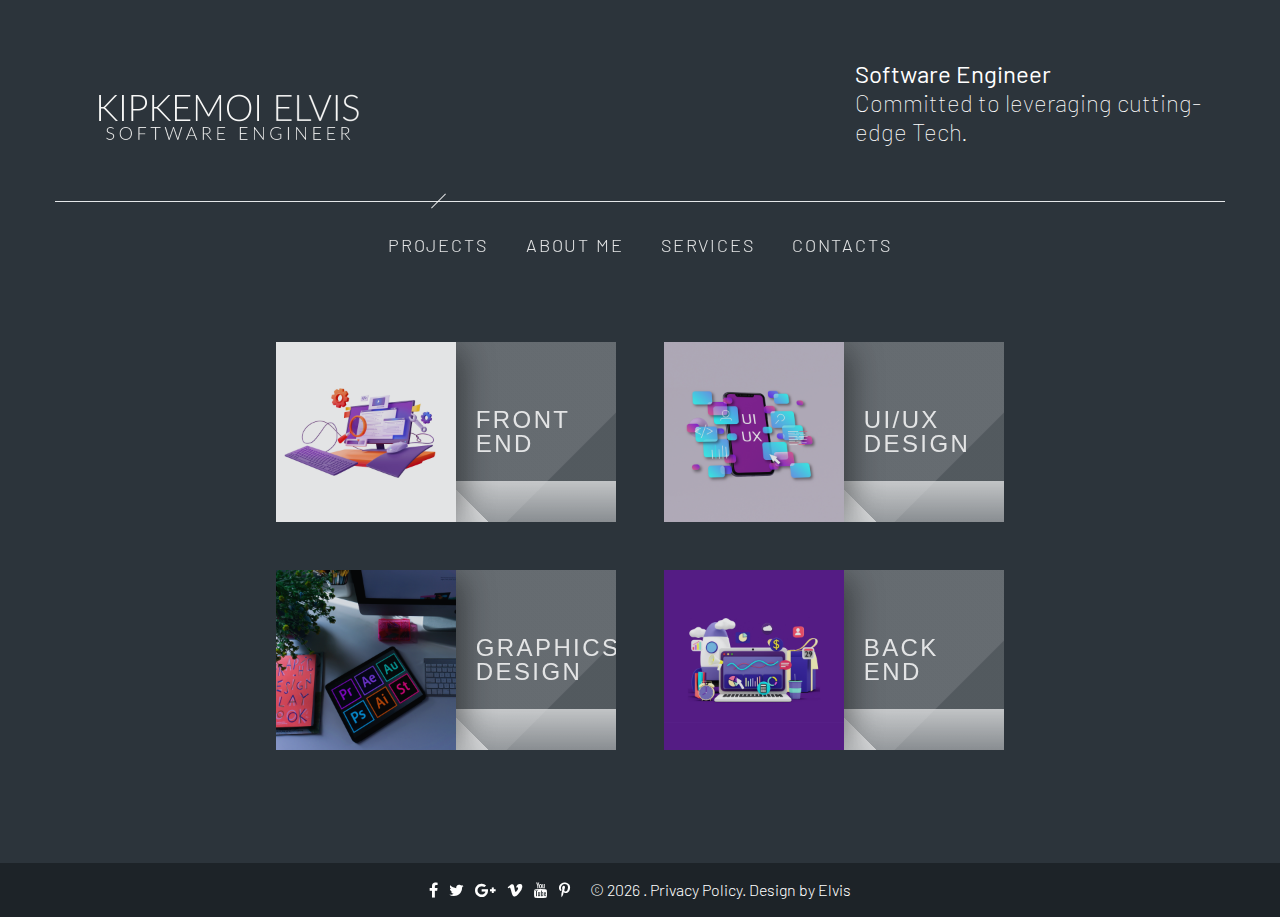
==== commit b514b003: "st: avators" ====
--- a/index.html
+++ b/index.html
@@ -59,13 +59,13 @@
                 <div class="tabs-custom tabs-horizontal tabs-gallery hide-on-modal" id="tabs-galery">
                   <!-- Nav tabs-->
                   <ul class="nav nav-tabs">
-                    <li class="nav-item" role="presentation"><a class="nav-link" href="#tabs-gallery-1" data-toggle="tab"><img src="images/ui.jpg" alt="" width="180" height="180"/><span>Front End</span></a></li>
-                    <li class="nav-item" role="presentation"><a class="nav-link" href="#tabs-gallery-2" data-toggle="tab"><img src="images/hardware.jpg" alt="" width="180" height="180"/><span>UI/UX Design</span></a></li> <br>
+                    <li class="nav-item" role="presentation"><a class="nav-link" href="#tabs-gallery-1" data-toggle="tab"><img src="images/expertise/2.png" alt="" width="180" height="180"/><span>Front End</span></a></li>
+                    <li class="nav-item" role="presentation"><a class="nav-link" href="#tabs-gallery-2" data-toggle="tab"><img src="images/expertise/1.png" alt="" width="180" height="180"/><span>UI/UX Design</span></a></li> <br>
                     <!-- <li class="nav-item" role="presentation"><a class="nav-link" href="#tabs-gallery-3" data-toggle="tab"><img src="images/backend.jpg" alt="" width="180" height="180"/><span>Back End</span></a></li> -->
 </ul>
                   <ul class="nav nav-tabs">
-                    <li class="nav-item" role="presentation"><a class="nav-link" href="#tabs-gallery-4" data-toggle="tab"><img src="images/data.jpg" alt="" width="180" height="180"/><span>Graphics Design</span></a></li>
-                    <li class="nav-item" role="presentation"><a class="nav-link" href="#tabs-gallery-5" data-toggle="tab"><img src="images/devops.jpg" alt="" width="180" height="180"/><span>Back End</span></a></li>
+                    <li class="nav-item" role="presentation"><a class="nav-link" href="#tabs-gallery-4" data-toggle="tab"><img src="images/expertise/4.png" alt="" width="180" height="180"/><span>Graphics Design</span></a></li>
+                    <li class="nav-item" role="presentation"><a class="nav-link" href="#tabs-gallery-5" data-toggle="tab"><img src="images/expertise/3.png" alt="" width="180" height="180"/><span>Back End</span></a></li>
                   
                   </ul>
                   <!-- Tab panes-->
@@ -74,7 +74,7 @@
                       <div class="gallery-wrap">
                         <div class="gallery-wrap-inner">
                           <h4>Front End</h4>
-                          <div class="dots-custom-lifestyle"></div><a class="back-to-gallery button-link button-link-icon" href="#"><span class="novi-icon icon icon-primary fa fa-angle-left"></span><span>back to projects</span></a>
+                          <div class="dots-custom-lifestyle"></div><a class="back-to-gallery button-link button-link-icon" href="#"><span class="novi-icon icon icon-primary fa fa-angle-left"></span><span>Back to Expertise</span></a>
                         </div>
                           <!-- Owl Carousel-->
                           <div class="gallery-wrap-inner" style="max-width: 1024px;">
@@ -205,7 +205,7 @@
                       <div class="gallery-wrap">
                         <div class="gallery-wrap-inner">
                           <h4>Portrait</h4>
-                          <div class="dots-custom-portrait"></div><a class="back-to-gallery button-link button-link-icon" href="#"><span class="novi-icon icon icon-primary fa fa-angle-left"></span><span>back to projects</span></a>
+                          <div class="dots-custom-portrait"></div><a class="back-to-gallery button-link button-link-icon" href="#"><span class="novi-icon icon icon-primary fa fa-angle-left"></span><span>Back to Expertise</span></a>
                         </div>
                         <div class="gallery-wrap-inner" style="max-width: 1024px;">
                           <!-- Owl Carousel-->
@@ -258,7 +258,7 @@
                       <div class="gallery-wrap">
                         <div class="gallery-wrap-inner">
                           <h4>Fashion</h4>
-                          <div class="dots-custom-fashion"></div><a class="back-to-gallery button-link button-link-icon" href="#"><span class="novi-icon icon icon-primary fa fa-angle-left"></span><span>back to projects</span></a>
+                          <div class="dots-custom-fashion"></div><a class="back-to-gallery button-link button-link-icon" href="#"><span class="novi-icon icon icon-primary fa fa-angle-left"></span><span>Back to Expertise</span></a>
                         </div>
                         <div class="gallery-wrap-inner">
                           <!-- Owl Carousel-->
@@ -296,7 +296,7 @@
                       <div class="gallery-wrap">
                         <div class="gallery-wrap-inner">
                           <h4>ML & Data Analysis</h4>
-                          <div class="dots-custom-nature"></div><a class="back-to-gallery button-link button-link-icon" href="#"><span class="novi-icon icon icon-primary fa fa-angle-left"></span><span>back to projects</span></a>
+                          <div class="dots-custom-nature"></div><a class="back-to-gallery button-link button-link-icon" href="#"><span class="novi-icon icon icon-primary fa fa-angle-left"></span><span>Back to Expertise</span></a>
                         </div>
                         <div class="gallery-wrap-inner">
                           <!-- Owl Carousel-->
@@ -334,7 +334,7 @@
                       <div class="gallery-wrap">
                         <div class="gallery-wrap-inner">
                           <h4>DevOps</h4>
-                          <div class="dots-custom-city"></div><a class="back-to-gallery button-link button-link-icon" href="#"><span class="novi-icon icon icon-primary fa fa-angle-left"></span><span>back to projects</span></a>
+                          <div class="dots-custom-city"></div><a class="back-to-gallery button-link button-link-icon" href="#"><span class="novi-icon icon icon-primary fa fa-angle-left"></span><span>Back to Expertise</span></a>
                         </div>
                         <div class="gallery-wrap-inner">
                           <!-- Owl Carousel-->
